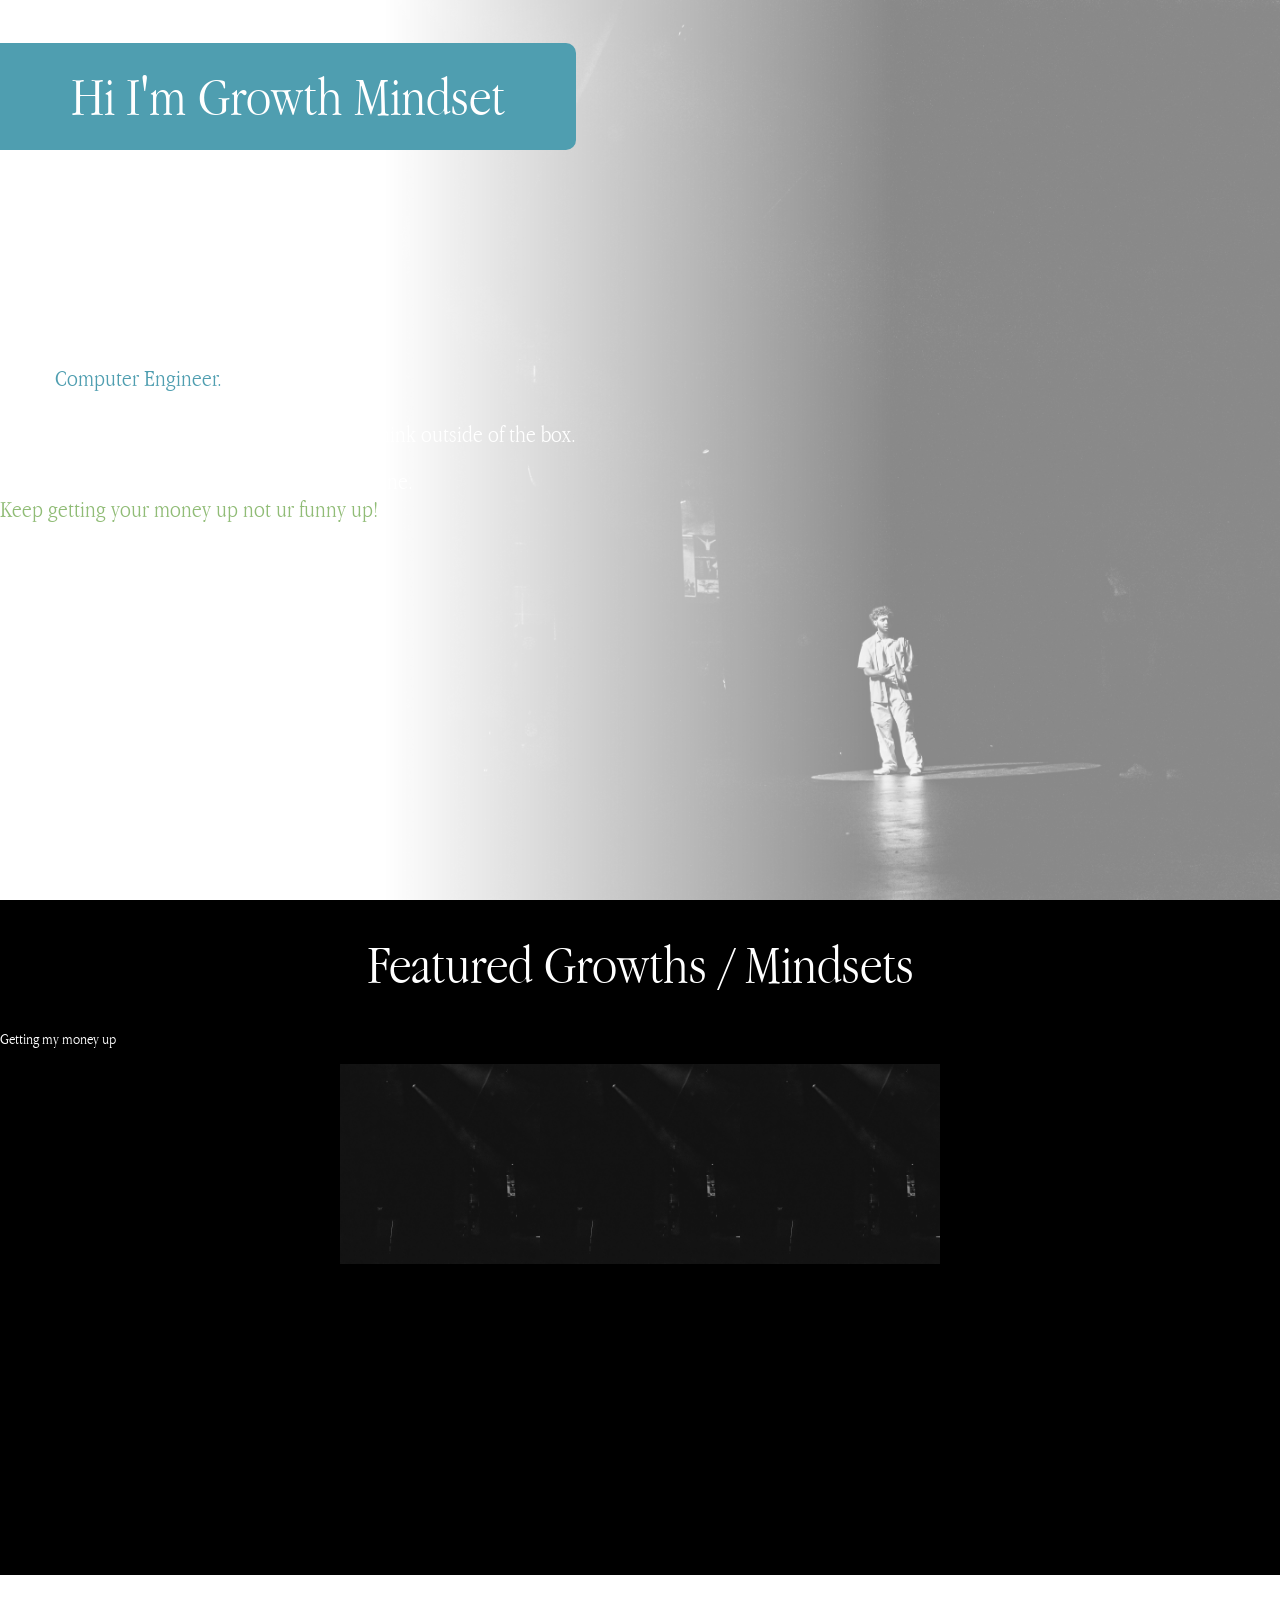
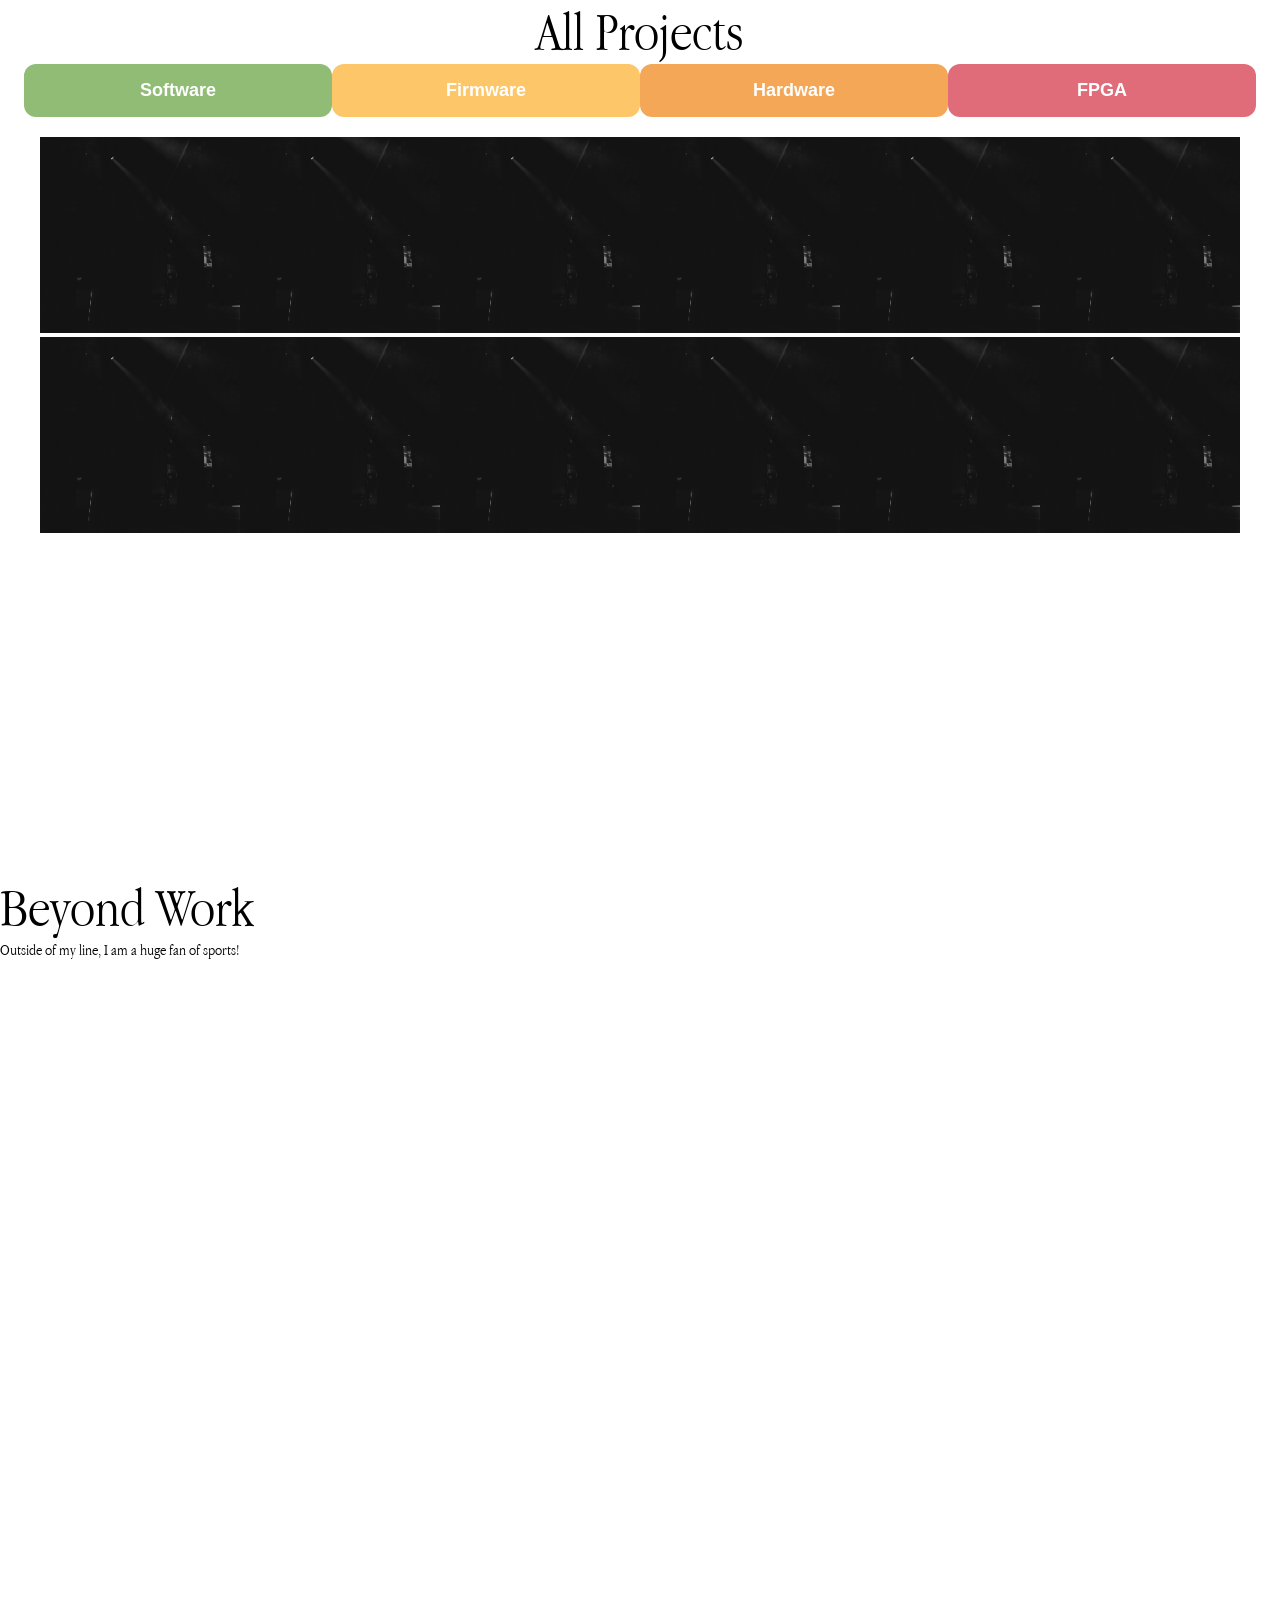
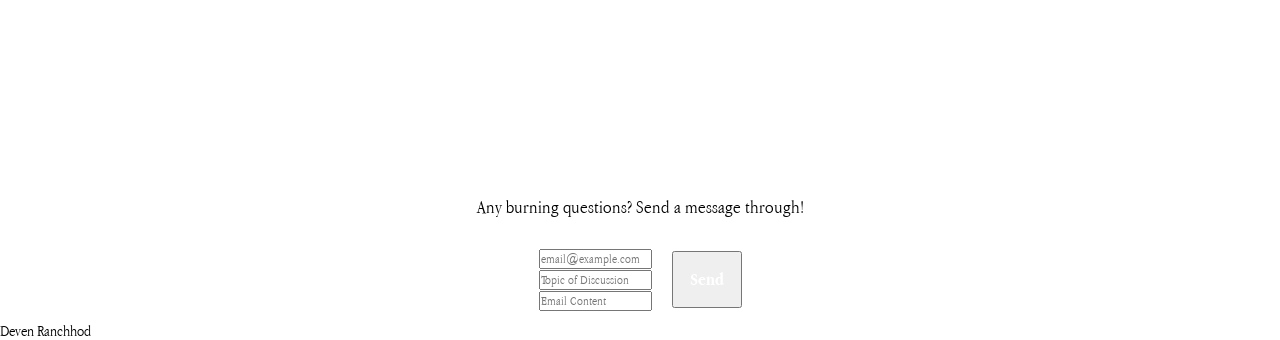
==== index.html @ 8c39126e "Going to refactor code for mobile viewing" ====
<!doctype html>

<html>
  <head>
    <link rel="stylesheet" href="style.css" />
    <script src="scripts/main.js" defer></script>
  </head>
  <body>
      <!-- Hero Section -->
    <div id="hero">
      <div id="hero-text">
        <div style="flex: 0.4;"></div>
        <div class="top-div">
          <h1 style=" padding: 1rem">Hi I'm Growth Mindset</h1>
        </div>
        <div style="flex: 2;"></div>
        <div class="bottom-section">
          <h2>I am a <b style="color: var(--blue)">Computer Engineer.</b></h2>
          <h2>
            That means that I have a growth mindset.
          </h2>
          <h2>
            That means that I like to solve problems and think outside of the box.
          </h2> <br />
          <h2>
            This is a place for you to view any work I've done. <br />
            <b style="color: var(--avery)">Keep getting your money up not ur funny up!</b>
          </h2>
        </div>
      </div>
    </div>
    <!-- Featured Projects Section -->
    <div style="height:75vh;background-color: black;">
      <h1 class="text-center" style="color:white; padding: 2rem 0px;"> Featured Growths / Mindsets</h1>
      <p style="color:white;"> Getting my money up</p>
      <div id="featured-projects-container"></div>
    </div>
    <!-- Project Section -->
    <div class="projects-section" style="padding:1.5rem;">
      <div>
        <h1 class="text-center">All Projects</h1>
      </div>
      <div class="flex-box">
        <button
          id="softwareProjectButton"
          style="background-color: var(--avery)"
        >
          Software
        </button>
        <button
          id="firmwareProjectButton"
          style="background-color: var(--mango)"
        >
          Firmware
        </button>
        <button
          id="hardwareProjectButton"
          style="background-color: var(--tangerine)"
        >
          Hardware
        </button>
        <button
          id="fpgaProjectButton"
          style="background-color: var(--tango-pink)"
        >
          FPGA
        </button>
      </div>
      <div id="portfolio-container"></div>
    </div>
    <!-- Beyond Work Section -->
    <div class="beyond-work-section">
      <h1>Beyond Work</h1>
      <p>Outside of my line, I am a huge fan of sports!</p>
    </div>
    <!-- Query Section -->
    <div id="query-message">
      <h3>Any burning questions? Send a message through!</h3>
    </div>
    <div
      style="
        display: flex;
        width: 75%;
        justify-content: center;
        align-items: center;
        margin: 0 auto;
      "
    >
      <div id="query-info">
        <input
          type="text"
          id="email"
          name="name"
          minlength="5"
          maxlength="30"
          placeholder="email@example.com"
          required
        /><br />
        <input
          type="text"
          id="topic-of-discussion"
          placeholder="Topic of Discussion"
          required
        />
        <br />
        <input type="text" id="email-content" placeholder="Email Content" />
        <br />
      </div>
      <div id="query-send"><button id="send-button">Send</button></div>
    </div>
    <!-- Footer -->
    <footer>Deven Ranchhod</footer>
  </body>
</html>
---- style.css ----
/*---Defaults ---*/

/* Regular */
@font-face {
  font-family: 'Apple Garamond';
  src: url('fonts/apple_garamond/AppleGaramond-Light.ttf') format('truetype');
  font-weight: lighter;
  font-style: normal;
}

/* Bold */
@font-face {
  font-family: 'Apple Garamond';
  src: url('fonts/apple_garamond/AppleGaramond-Bold.ttf') format('truetype');
  font-weight: bold;
  font-style: normal;
}

/* Italic */
@font-face {
  font-family: 'Apple Garamond';
  src: url('fonts/apple_garamond/AppleGaramond-Italic.ttf') format('truetype');
  font-weight: normal;
  font-style: italic;
}


:root {
  /* Font Family */
  

  /* Base Colours (Shoutout Coolors) */
  /* https://chir.ag/projects/name-that-color/#4F5146 - RGB to colour name*/
  
  /* Texture */
  /* https://grainy-gradients.vercel.app */

  --avery:hsl(98, 34%, 60%);
  --mango: hsl(38, 96%, 70%);
  --tangerine: hsl(31, 88%, 65%);
  --tango-pink: hsl(353, 65%, 65%);
  --violet-xona: hsl(281, 25%, 50%);
  --blue: hsl(191, 38%, 50%);
  --white: hsl(0, 0%, 100%);
  --light-grey: hsl(0, 0%, 80%);
  --dark-grey: hsl(0,0%,20%);
  --grey:hsl(0,0%,50%);

  --hero-height: 90vh;
}

* {
  margin: 0;
  padding: 0;
  box-sizing: border-box;
  font-family: 'Apple Garamond', sans-serif;
  font-weight: lighter;
}

/* Light Mode */
:root {
  --text-color: var(--rich-black);
  --background-color: var(--white);
}

/* Dark mode colour preferences - TODO later*/
/* @media (prefers-color-scheme: dark) {
  :root {
    --text-color: var(--white);
    --background-color: var(--rich-black);
  }
} */

/*--- Elements ---*/
h1 {
  color: var(#fff);
  font-size: 56px;
  
}

h2 {
  color: var(--rich-black);
}

h3 {
  text-align: center;
}

body {
  background-color: var(--background-color);
  color: var(--text-color);
}

button {
  font-size: large;
  font-weight: 700;
  color: var(--white);
  transition: background-color 250ms ease;
  padding: 1rem;
}

button:hover {
  background-color: var(--citrine-white);
}

:modal {
  background-color: beige;
  border: 2px solid burlywood;
}

input {
  background-color: hsl();
}

/*--- Classes ---*/

.top-div{
  display:flex;
  flex: 1; /* Takes up 1 unit of space */
  border-bottom-right-radius: 10px;
  border-top-right-radius: 10px;
  background-color: var(--blue); 
  align-items: center;
  justify-content: center;
}

.text-center {
  text-align: center;
}

.container {
  display: flex;
  text-align: center;
  justify-content: center;
  align-items: center;
}
.container > div {
  border: 0px 2px;
  border-radius: 5px;  padding: 1em;
  color: var(--text-color);
  padding: 15px;
}

.container {
  grid-template-columns: repeat(3, 1fr);
  gap: 10px;
  grid-auto-rows: minmax(100px, auto);
  padding: 15px;
}

.container-card {
  margin: 1.5rem;
  transition: background-color 250ms ease;
  padding: 15px;
}

.container-card:hover {
  background-color: var(--mango);
}

.card {
  width: 200px;
  height: 200px;
  background-image: url("media/images/hero-image.jpg");
  background-size: cover;
  position: relative;  /* Keeps the child text contained inside */
  cursor: pointer;
}

.card-text {
  position: absolute;  /* Sits on top of the background */
  top: 0;
  left: 0;
  width: 100%;
  height: 100%;
  color: white;
  background: rgba(0, 0, 0, 0.6); /* Semi-transparent black overlay */
  display: flex;
  align-items: center;
  justify-content: center;
  
  opacity: 0;
  transition: opacity 0.3s ease;
}

/* When the CARD is hovered, change the TEXT */
.card:hover .card-text {
  opacity: 1;
  border-radius: 5px;
  border-color: #8FBB76;
}

.flex-box {
  display: flex;
  width: 100%;
  justify-content: space-between;
}

.flex-box button {
  flex: 1; 
  
  /* Styling */
  font-family: "JetBrains Mono", sans-serif;
  font-size: large;
  font-weight: 700;
  border-radius: 12px;
  padding: 1rem;       
  border: none;        
  cursor: pointer;
}

.flex-box div {
  flex:1;
}

.hidden {
  display: none;
}

.projects-section {
  height:100vh;
  width: 100%;
}

.beyond-work-section {
  height:100vh;
}

.bottom-section {
  flex: 5; /* Takes up 2 units of space (making it 66% of the total) */
}

/*--- IDs ---*/
#hero {
  height: 100vh;
  position: relative; /* Essential for positioning the background */
  display: flex;
  align-items: center;
  overflow: hidden;
}

/* This creates the image layer */
#hero::before {
  content: "";
  position: absolute;
  top: 0;
  left: 0;
  width: 100%;
  height: 100%;
  z-index: -1; /* Pushes the image behind the text */
  
  background-image: url("media/images/hero-image.jpg");
  background-size: cover;
  background-position: center right;
  -webkit-mask-image: linear-gradient(to right, rgba(0,0,0,0) 3%, rgba(0,0,0,.5) 70%);
  mask-image: linear-gradient(to right, rgba(0,0,0,0) 30%, rgba(0,0,0,.5) 70%);
}

#hero-text {
  display: flex;
  flex-direction: column; /* Stacks children vertically */
  height: 100%;
  max-width: 50%;
  text-align: left;
  color: var(--white);
  /* Ensure it stays on the left */
  float: left; 
}

#portfolio-container {
  padding: 1em;
  display: grid;
  grid-template-columns: repeat(auto-fill, minmax(200px, auto));
  max-height: 75vh;
  flex:1;
  overflow-y: auto;        /* Show scrollbar only when content is too long */
  scrollbar-width: thin;
  scrollbar-color: #007bff #1a1a1a;
}

#featured-projects-container {
  padding: 1em;
  display: flex;
  grid-template-columns: repeat(auto-fill, minmax(200px, auto));
  max-height: 75vh;
  flex:1;
  overflow-y: auto;        /* Show scrollbar only when content is too long */
  justify-content: center;

}

#container-query {
  display: grid;
  height: 25vh;
  grid-template-columns: repeat(10, 10fr);
  justify-items: center;
}
#query-message {
  text-align:center;
  padding: 20px 0px;
}

#query-info {
  align-items: center;
  justify-content: center;
  padding: 10px;
}


#query-send {
  height: flex;
    padding: 10px;

}
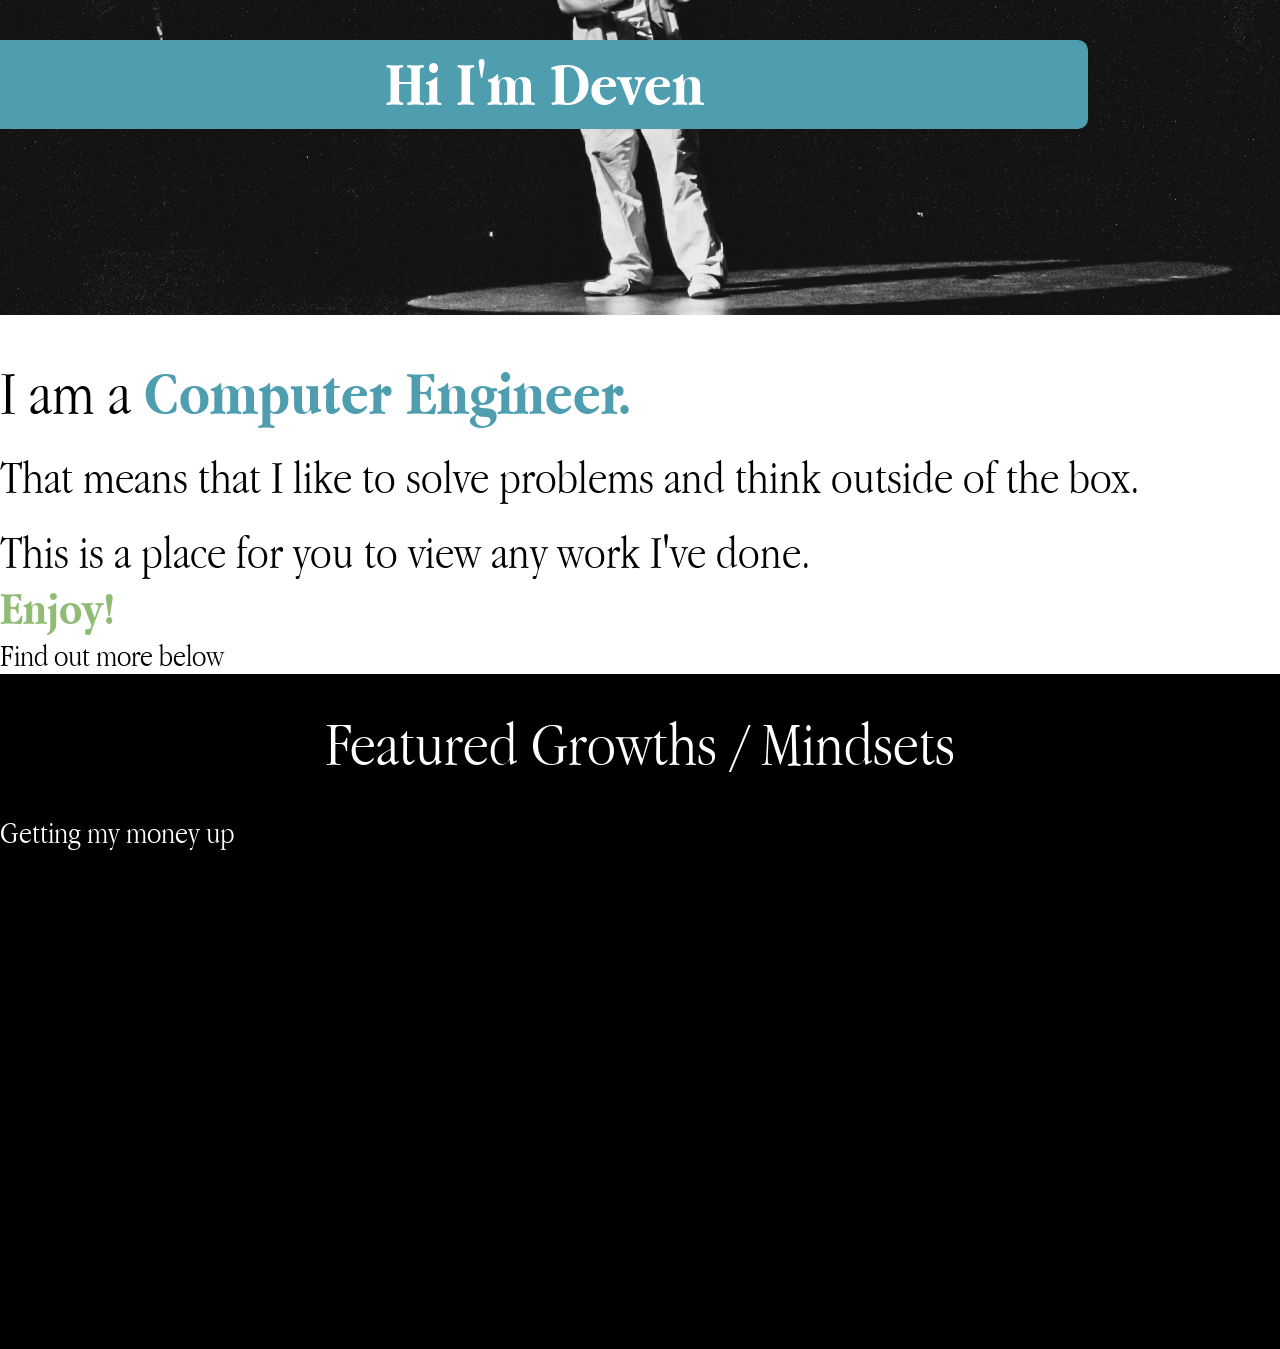
==== commit a32f57cf: "initial changes for mobile" ====
--- a/index.html
+++ b/index.html
@@ -1,114 +1,40 @@
 <!doctype html>
-
 <html>
   <head>
     <link rel="stylesheet" href="style.css" />
     <script src="scripts/main.js" defer></script>
+    <meta name="viewport" content="width=device-width, initial-scale=1.0">
   </head>
   <body>
-      <!-- Hero Section -->
-    <div id="hero">
-      <div id="hero-text">
-        <div style="flex: 0.4;"></div>
-        <div class="top-div">
-          <h1 style=" padding: 1rem">Hi I'm Growth Mindset</h1>
-        </div>
-        <div style="flex: 2;"></div>
-        <div class="bottom-section">
-          <h2>I am a <b style="color: var(--blue)">Computer Engineer.</b></h2>
-          <h2>
-            That means that I have a growth mindset.
-          </h2>
-          <h2>
-            That means that I like to solve problems and think outside of the box.
-          </h2> <br />
-          <h2>
+    <!-- Hero Section -->
+    <div id="hero-div">
+      <div id="hero-top">
+        <div style="margin-top: 2.5rem;"></div>
+        <div id="hero-title">Hi I'm Deven</div>
+      </div>
+      <div class="hero-bottom">
+        <h1>I am a <b style="color: var(--blue)">Computer Engineer.</b></h1> <br/>
+        <h2>
+          That means that I like to solve problems and think outside of the box.
+        </h2> <br />
+        <h2>
             This is a place for you to view any work I've done. <br />
-            <b style="color: var(--avery)">Keep getting your money up not ur funny up!</b>
-          </h2>
-        </div>
+            <b style="color: var(--avery)">Enjoy!</b>
+        </h2>
       </div>
+      <p> Find out more below</p>
     </div>
-    <!-- Featured Projects Section -->
+    <!-- Featured Growth Section -->
     <div style="height:75vh;background-color: black;">
       <h1 class="text-center" style="color:white; padding: 2rem 0px;"> Featured Growths / Mindsets</h1>
       <p style="color:white;"> Getting my money up</p>
       <div id="featured-projects-container"></div>
     </div>
-    <!-- Project Section -->
-    <div class="projects-section" style="padding:1.5rem;">
-      <div>
-        <h1 class="text-center">All Projects</h1>
-      </div>
-      <div class="flex-box">
-        <button
-          id="softwareProjectButton"
-          style="background-color: var(--avery)"
-        >
-          Software
-        </button>
-        <button
-          id="firmwareProjectButton"
-          style="background-color: var(--mango)"
-        >
-          Firmware
-        </button>
-        <button
-          id="hardwareProjectButton"
-          style="background-color: var(--tangerine)"
-        >
-          Hardware
-        </button>
-        <button
-          id="fpgaProjectButton"
-          style="background-color: var(--tango-pink)"
-        >
-          FPGA
-        </button>
-      </div>
-      <div id="portfolio-container"></div>
-    </div>
+    <!-- All Projects Section -->
     <!-- Beyond Work Section -->
-    <div class="beyond-work-section">
-      <h1>Beyond Work</h1>
-      <p>Outside of my line, I am a huge fan of sports!</p>
-    </div>
-    <!-- Query Section -->
-    <div id="query-message">
-      <h3>Any burning questions? Send a message through!</h3>
-    </div>
-    <div
-      style="
-        display: flex;
-        width: 75%;
-        justify-content: center;
-        align-items: center;
-        margin: 0 auto;
-      "
-    >
-      <div id="query-info">
-        <input
-          type="text"
-          id="email"
-          name="name"
-          minlength="5"
-          maxlength="30"
-          placeholder="email@example.com"
-          required
-        /><br />
-        <input
-          type="text"
-          id="topic-of-discussion"
-          placeholder="Topic of Discussion"
-          required
-        />
-        <br />
-        <input type="text" id="email-content" placeholder="Email Content" />
-        <br />
-      </div>
-      <div id="query-send"><button id="send-button">Send</button></div>
-    </div>
-    <!-- Footer -->
-    <footer>Deven Ranchhod</footer>
+    <!-- Queries Section -->
+     <!-- Footer -->
+
+    
   </body>
 </html>
--- a/style.css
+++ b/style.css
@@ -1,10 +1,23 @@
+/* Base Colours (Shoutout Coolors) */
+/* https://chir.ag/projects/name-that-color/#4F5146 - RGB to colour name*/
+
+/* Texture */
+/* https://grainy-gradients.vercel.app */
+
+/*--- Resetting browser settings ---*/
+* {
+  margin: 0;
+  padding: 0;
+  box-sizing: border-box;
+  font-family: 'Apple Garamond', sans-serif;
+  font-weight: normal;
+}
+
 /*---Defaults ---*/
 
-/* Regular */
 @font-face {
   font-family: 'Apple Garamond';
   src: url('fonts/apple_garamond/AppleGaramond-Light.ttf') format('truetype');
-  font-weight: lighter;
   font-style: normal;
 }
 
@@ -25,16 +38,8 @@
 }
 
 
-:root {
-  /* Font Family */
-  
-
-  /* Base Colours (Shoutout Coolors) */
-  /* https://chir.ag/projects/name-that-color/#4F5146 - RGB to colour name*/
-  
-  /* Texture */
-  /* https://grainy-gradients.vercel.app */
-
+:root {  
+  /* Colours */
   --avery:hsl(98, 34%, 60%);
   --mango: hsl(38, 96%, 70%);
   --tangerine: hsl(31, 88%, 65%);
@@ -46,15 +51,8 @@
   --dark-grey: hsl(0,0%,20%);
   --grey:hsl(0,0%,50%);
 
-  --hero-height: 90vh;
-}
-
-* {
-  margin: 0;
-  padding: 0;
-  box-sizing: border-box;
-  font-family: 'Apple Garamond', sans-serif;
-  font-weight: lighter;
+  --h1: clamp(1.8rem, 5vw, 4rem);  
+
 }
 
 /* Light Mode */
@@ -73,23 +71,95 @@
 
 /*--- Elements ---*/
 h1 {
-  color: var(#fff);
-  font-size: 56px;
-  
+  font-size: clamp(1.8rem, 5vw, 4rem);  
 }
 
 h2 {
-  color: var(--rich-black);
+  font-size: clamp(1.5rem, 5vw, 3rem);
 }
 
 h3 {
-  text-align: center;
+  font-size: clamp(1.2rem, 5vw, 2.5rem);
+}
+
+p {
+    font-size: clamp(1rem, 5vw, 2rem);
 }
 
 body {
   background-color: var(--background-color);
   color: var(--text-color);
 }
+
+b {
+  font-weight: 700;
+}
+
+/* --- Hero Section --- */
+
+#hero {
+  height: 100dvh;
+  display: flex;
+  flex-direction: column;
+}
+
+#hero-top {
+  height:35dvh;
+}
+
+#hero-bottom {
+  height:60dvh;
+}
+
+#hero-title {
+  padding: 0.5rem;
+  width:85%;
+  display:flex;
+  flex: 1; /* Takes up 1 unit of space */
+  border-bottom-right-radius: 10px;
+  border-top-right-radius: 10px;
+  background-color: var(--blue); 
+  align-items: center;
+  justify-content: center; /* Will probably change*/
+  color: var(--white);
+  font-weight:bold;
+  font-size: var(--h1);
+}
+
+/* This creates the image layer */
+#hero-top::before {
+  content: "";
+  position: absolute;
+  top: 0;
+  left: 0;
+  width: 100%;
+  height: 35vh;
+  z-index: -1; /* Pushes the image behind the text */
+  
+  background-image: url("media/images/hero-image.jpg");
+  background-size: 300%;
+  background-position: 82% 85%;
+  /* -webkit-mask-image: linear-gradient(to right, rgba(0,0,0,0) 3%, rgba(0,0,0,.5) 70%); */
+  /* mask-image: linear-gradient(to right, rgba(0,0,0,0) 30%, rgba(0,0,0,.5) 70%); */
+}
+
+#hero-text {
+  display: flex;
+  flex-direction: column; /* Stacks children vertically */
+  height: 100%;
+  max-width: 50%;
+  text-align: left;
+  color: var(--white);
+  /* Ensure it stays on the left */
+  float: left; 
+}
+
+/*--- Featured Projects ---*/
+featured-section {
+  height:75vh;
+  background-color: var(--dark-grey);
+}
+
 
 button {
   font-size: large;
@@ -114,15 +184,7 @@
 
 /*--- Classes ---*/
 
-.top-div{
-  display:flex;
-  flex: 1; /* Takes up 1 unit of space */
-  border-bottom-right-radius: 10px;
-  border-top-right-radius: 10px;
-  background-color: var(--blue); 
-  align-items: center;
-  justify-content: center;
-}
+
 
 .text-center {
   text-align: center;
@@ -231,41 +293,6 @@
 }
 
 /*--- IDs ---*/
-#hero {
-  height: 100vh;
-  position: relative; /* Essential for positioning the background */
-  display: flex;
-  align-items: center;
-  overflow: hidden;
-}
-
-/* This creates the image layer */
-#hero::before {
-  content: "";
-  position: absolute;
-  top: 0;
-  left: 0;
-  width: 100%;
-  height: 100%;
-  z-index: -1; /* Pushes the image behind the text */
-  
-  background-image: url("media/images/hero-image.jpg");
-  background-size: cover;
-  background-position: center right;
-  -webkit-mask-image: linear-gradient(to right, rgba(0,0,0,0) 3%, rgba(0,0,0,.5) 70%);
-  mask-image: linear-gradient(to right, rgba(0,0,0,0) 30%, rgba(0,0,0,.5) 70%);
-}
-
-#hero-text {
-  display: flex;
-  flex-direction: column; /* Stacks children vertically */
-  height: 100%;
-  max-width: 50%;
-  text-align: left;
-  color: var(--white);
-  /* Ensure it stays on the left */
-  float: left; 
-}
 
 #portfolio-container {
   padding: 1em;
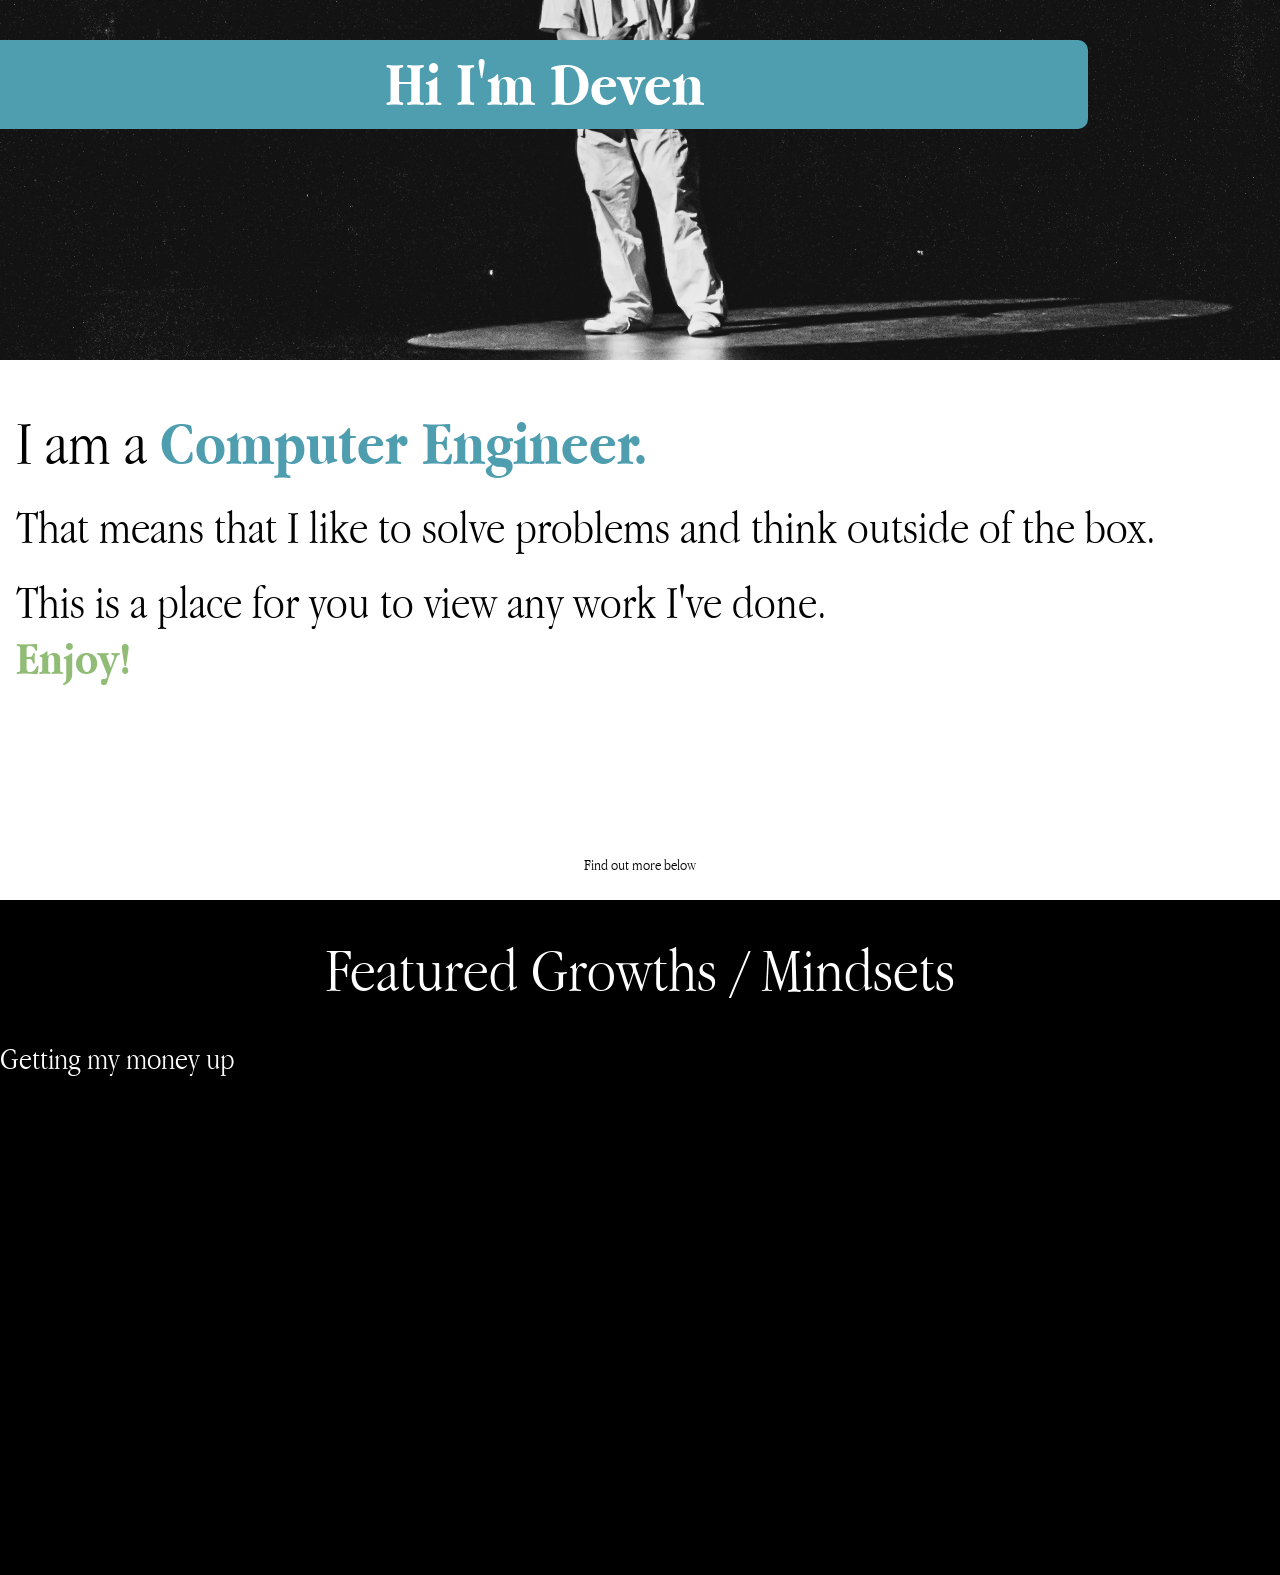
==== commit ef90ee26: "hero section pretty much done" ====
--- a/index.html
+++ b/index.html
@@ -7,12 +7,12 @@
   </head>
   <body>
     <!-- Hero Section -->
-    <div id="hero-div">
+    <div class="flex-container">
       <div id="hero-top">
         <div style="margin-top: 2.5rem;"></div>
         <div id="hero-title">Hi I'm Deven</div>
       </div>
-      <div class="hero-bottom">
+      <div id="hero-bottom">
         <h1>I am a <b style="color: var(--blue)">Computer Engineer.</b></h1> <br/>
         <h2>
           That means that I like to solve problems and think outside of the box.
@@ -22,7 +22,7 @@
             <b style="color: var(--avery)">Enjoy!</b>
         </h2>
       </div>
-      <p> Find out more below</p>
+      <div id="hero-footer">Find out more below</div>
     </div>
     <!-- Featured Growth Section -->
     <div style="height:75vh;background-color: black;">
--- a/style.css
+++ b/style.css
@@ -95,6 +95,14 @@
   font-weight: 700;
 }
 
+.flex-container {
+  height: 100vh;
+  display: flex;
+  flex-direction: column;
+  align-items: stretch;
+}
+
+
 /* --- Hero Section --- */
 
 #hero {
@@ -104,15 +112,21 @@
 }
 
 #hero-top {
-  height:35dvh;
+  height:45%;
 }
 
 #hero-bottom {
-  height:60dvh;
+  height:50%;
+  margin-left: 1rem;
+}
+
+#hero-footer {
+  height: 5%;
+  text-align: center;
 }
 
 #hero-title {
-  padding: 0.5rem;
+  padding: clamp(0.1rem, 5vw, 0.5rem);
   width:85%;
   display:flex;
   flex: 1; /* Takes up 1 unit of space */
@@ -133,7 +147,7 @@
   top: 0;
   left: 0;
   width: 100%;
-  height: 35vh;
+  height: 40%;
   z-index: -1; /* Pushes the image behind the text */
   
   background-image: url("media/images/hero-image.jpg");
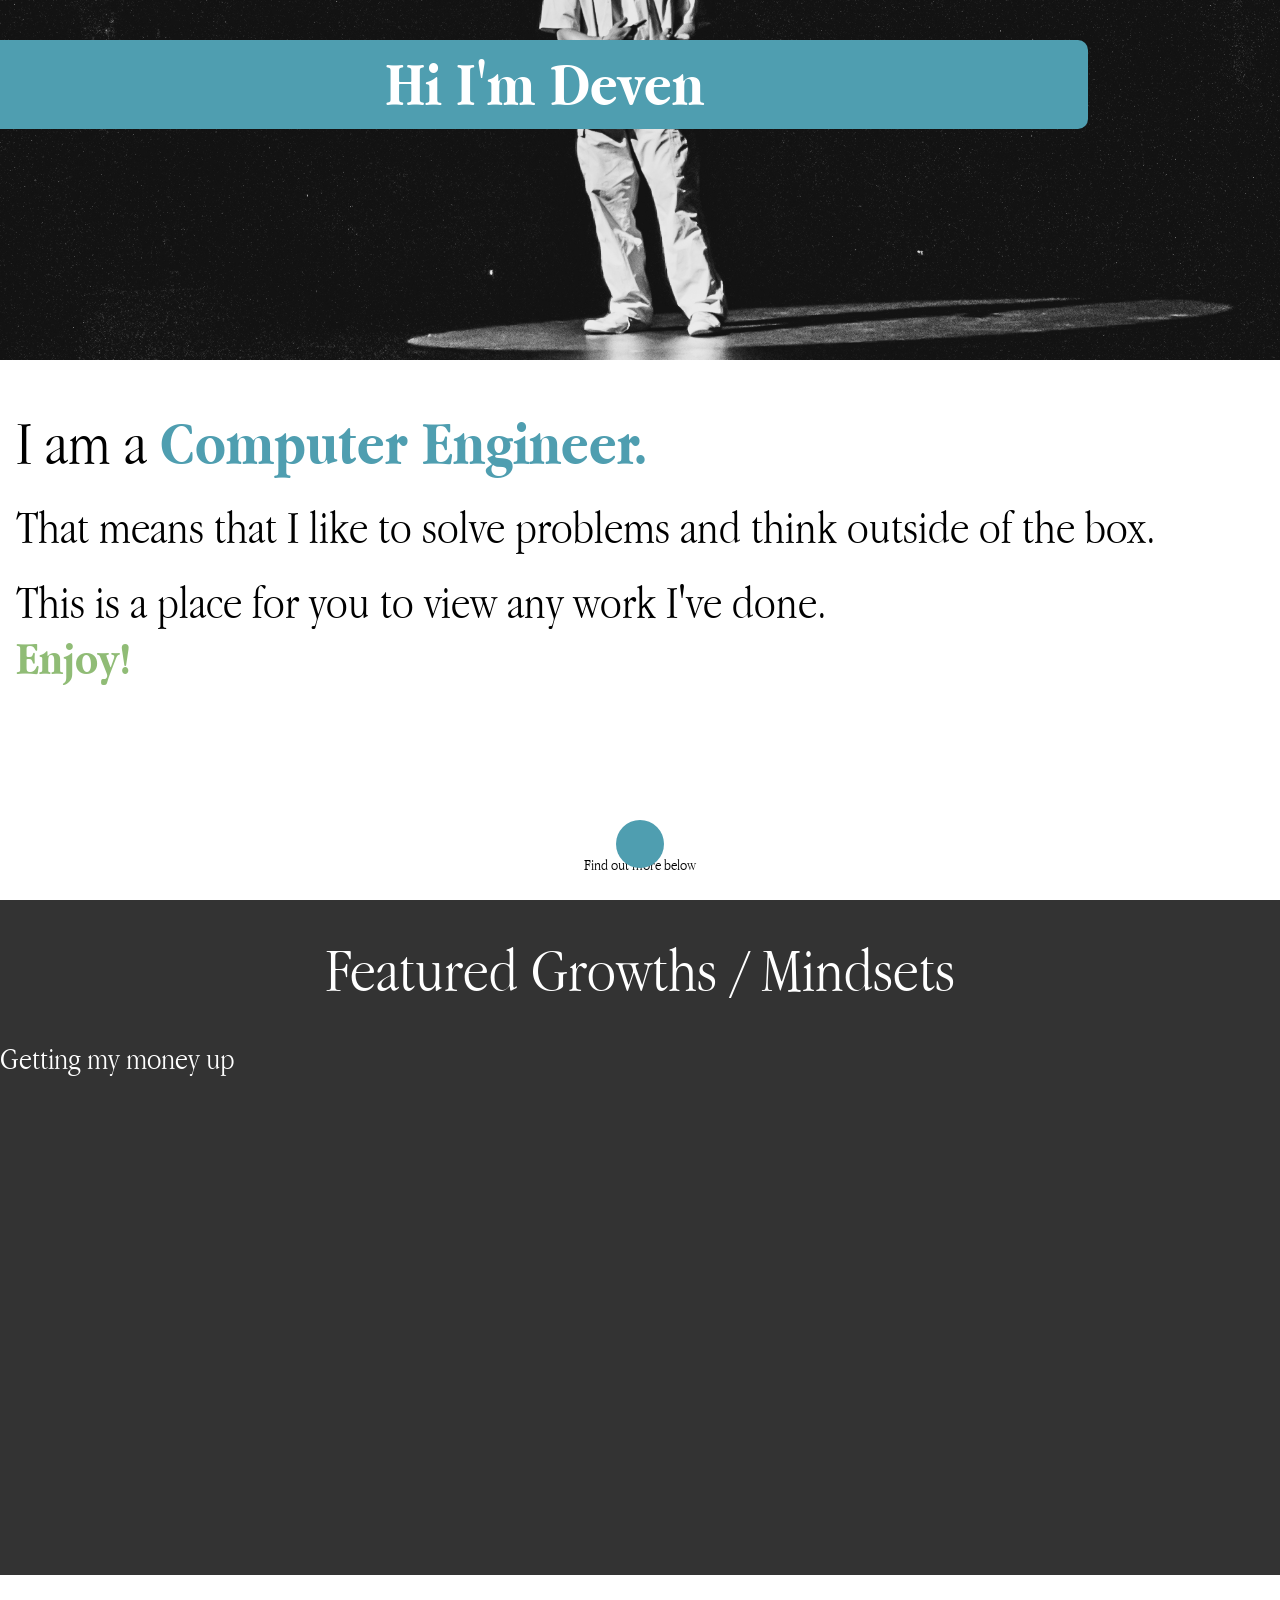
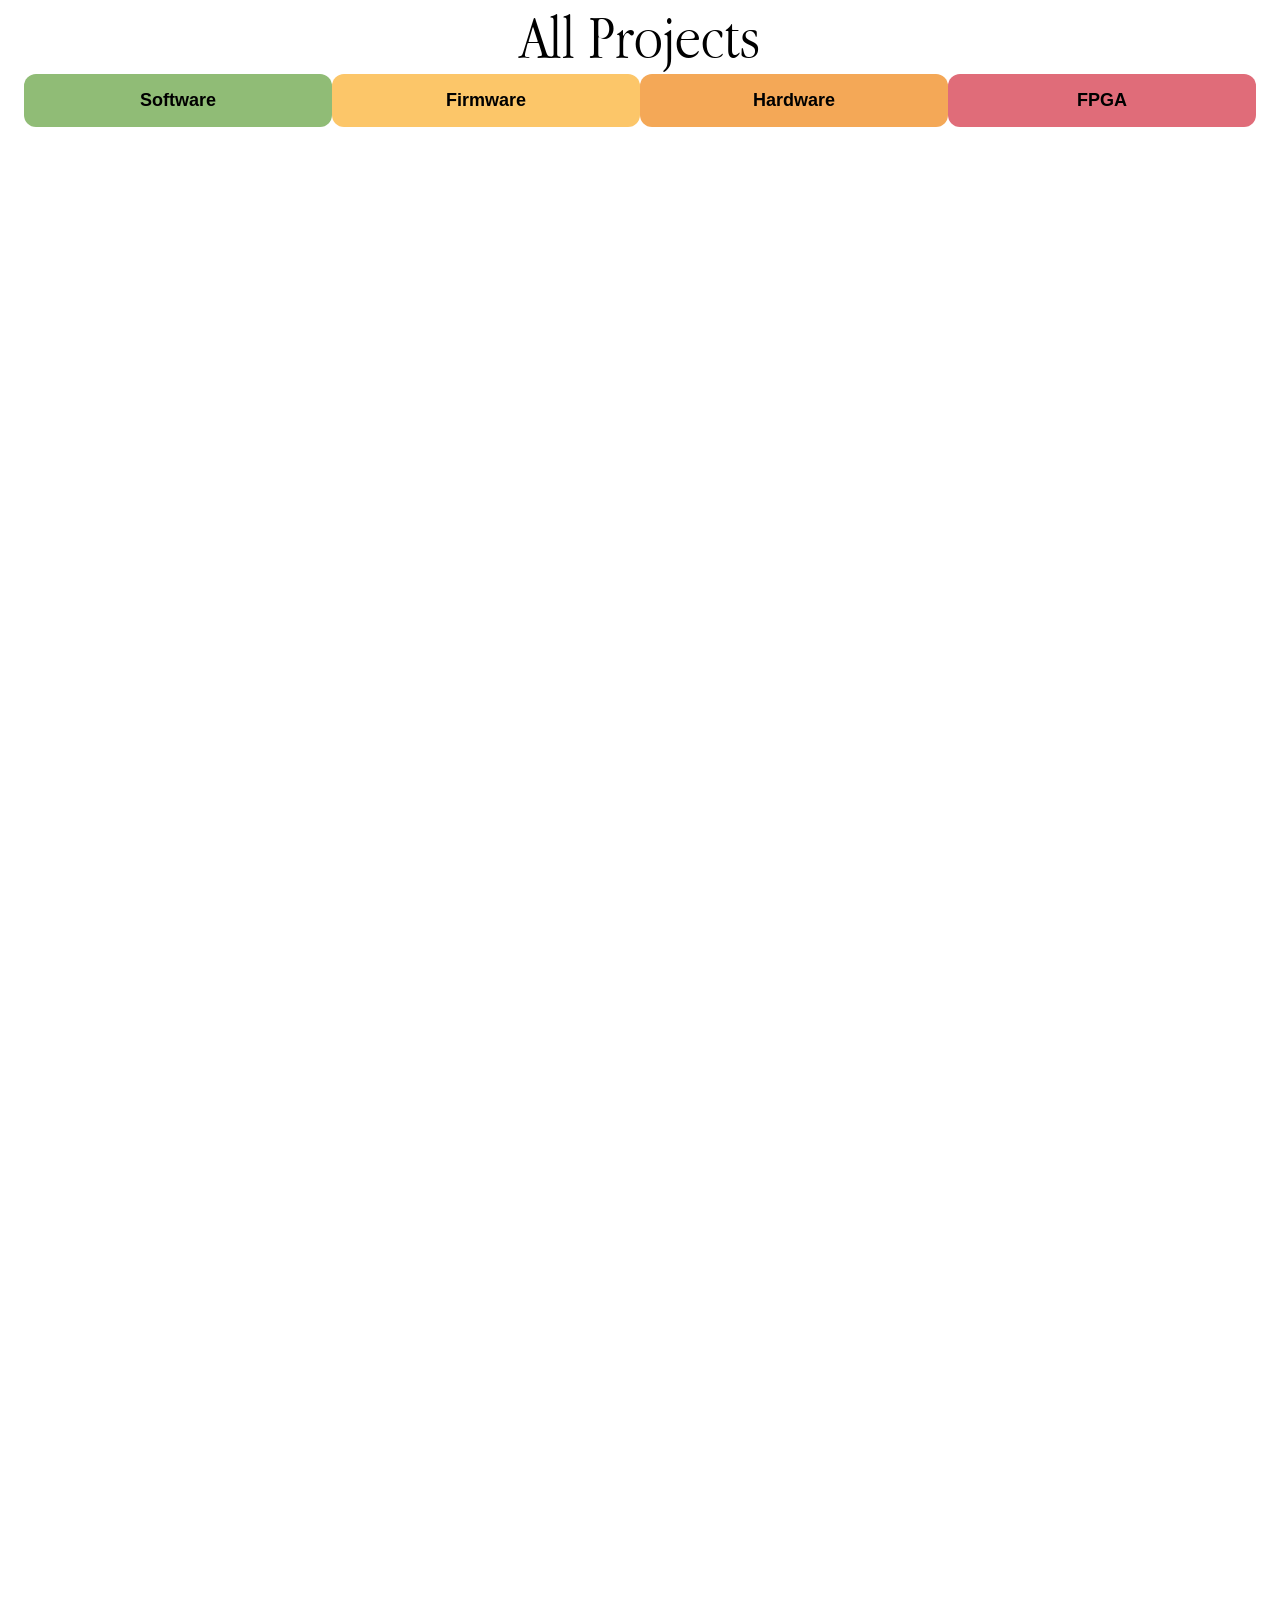
==== commit 8e257001: "menu made. Now on to cards!" ====
--- a/index.html
+++ b/index.html
@@ -25,15 +25,62 @@
       <div id="hero-footer">Find out more below</div>
     </div>
     <!-- Featured Growth Section -->
-    <div style="height:75vh;background-color: black;">
+    <div id="featured-section-container">
       <h1 class="text-center" style="color:white; padding: 2rem 0px;"> Featured Growths / Mindsets</h1>
       <p style="color:white;"> Getting my money up</p>
       <div id="featured-projects-container"></div>
     </div>
     <!-- All Projects Section -->
+    <div class="projects-section" style="padding:1.5rem;">
+      <div>
+        <h1 class="text-center">All Projects</h1>
+      </div>
+      <div class="flex-box">
+        <button
+          id="softwareProjectButton"
+          style="background-color: var(--avery)"
+        >
+          Software
+        </button>
+        <button
+          id="firmwareProjectButton"
+          style="background-color: var(--mango)"
+        >
+          Firmware
+        </button>
+        <button
+          id="hardwareProjectButton"
+          style="background-color: var(--tangerine)"
+        >
+          Hardware
+        </button>
+        <button
+          id="fpgaProjectButton"
+          style="background-color: var(--tango-pink)"
+        >
+          FPGA
+        </button>
+      </div>
+      <div id="portfolio-container"></div>
+    </div>
     <!-- Beyond Work Section -->
+    <div id="beyond-work-container">
+
+    </div>
     <!-- Queries Section -->
-     <!-- Footer -->
+    <!-- Footer -->
+
+    <!-- Menu -->
+    <button class="menu-btn"></button>
+    <div id="menu-background" class="hidden">
+      <div id="menu-container">
+        <h1 id="1" style="cursor: pointer;">Intro</h1>
+        <h1 id="2"style="cursor: pointer;">Featured</h1>
+        <h1 id="3" style="cursor: pointer;">All Projects</h1>
+        <h1 id="4" style="cursor: pointer;">Beyond Work</h1>
+        <h1 id="5" style="cursor: pointer;">Contact Me</h1>
+      </div>
+    </div>
 
     
   </body>
--- a/style.css
+++ b/style.css
@@ -97,6 +97,7 @@
 
 .flex-container {
   height: 100vh;
+  width: 100%;
   display: flex;
   flex-direction: column;
   align-items: stretch;
@@ -169,12 +170,78 @@
 }
 
 /*--- Featured Projects ---*/
-featured-section {
+#featured-section-container {
   height:75vh;
-  background-color: var(--dark-grey);
-}
-
-
+  background-color: var(--dark-grey)
+}
+
+/* All Projects */
+#all-projects-container {
+  height:100vh;
+  background-color: var(--white);
+}
+
+#portfolio-container {
+  padding: 1em;
+  display: grid;
+  grid-template-columns: repeat(auto-fill, minmax(200px, auto));
+  max-height: 75vh;
+  flex:1;
+  overflow-y: auto;        /* Show scrollbar only when content is too long */
+  scrollbar-width: thin;
+  scrollbar-color: #636363 #1a1a1a;
+}
+/* Beyond Work */
+#beyond-work-container {
+  height: 100vh;
+  background-color: var(--white);
+}
+
+/* Queries */
+
+
+/* Menu */
+.menu-btn {
+  position: fixed;
+  bottom: 2rem;
+  left: 50%;
+  transform: translateX(-50%);
+  z-index: 100;
+  width: 3rem;
+  height: 3rem;
+  border-radius: 50%;
+  background-color: var(--blue);
+  border: none;
+  cursor: pointer;
+}
+
+#menu-background {
+  position: fixed;
+  top: 0;
+  left: 0;
+  background: linear-gradient(90deg,rgba(255, 255, 255, 0) 0%, rgba(255, 255, 255, 1) 30%);
+  height: 100vh;
+  width:100%;
+  z-index: 99;
+  display: flex;
+}
+
+#menu-background.hidden {
+  display: none;
+}
+
+#menu-container {
+  display: flex;
+  flex-direction: column;
+  width:100%;
+  align-items: end;  /* pushes items to the right */
+  justify-content: center;
+  height: 100%;
+}
+
+menu-button
+
+/* UI Elements */
 button {
   font-size: large;
   font-weight: 700;
@@ -195,10 +262,6 @@
 input {
   background-color: hsl();
 }
-
-/*--- Classes ---*/
-
-
 
 .text-center {
   text-align: center;
@@ -306,30 +369,6 @@
   flex: 5; /* Takes up 2 units of space (making it 66% of the total) */
 }
 
-/*--- IDs ---*/
-
-#portfolio-container {
-  padding: 1em;
-  display: grid;
-  grid-template-columns: repeat(auto-fill, minmax(200px, auto));
-  max-height: 75vh;
-  flex:1;
-  overflow-y: auto;        /* Show scrollbar only when content is too long */
-  scrollbar-width: thin;
-  scrollbar-color: #007bff #1a1a1a;
-}
-
-#featured-projects-container {
-  padding: 1em;
-  display: flex;
-  grid-template-columns: repeat(auto-fill, minmax(200px, auto));
-  max-height: 75vh;
-  flex:1;
-  overflow-y: auto;        /* Show scrollbar only when content is too long */
-  justify-content: center;
-
-}
-
 #container-query {
   display: grid;
   height: 25vh;
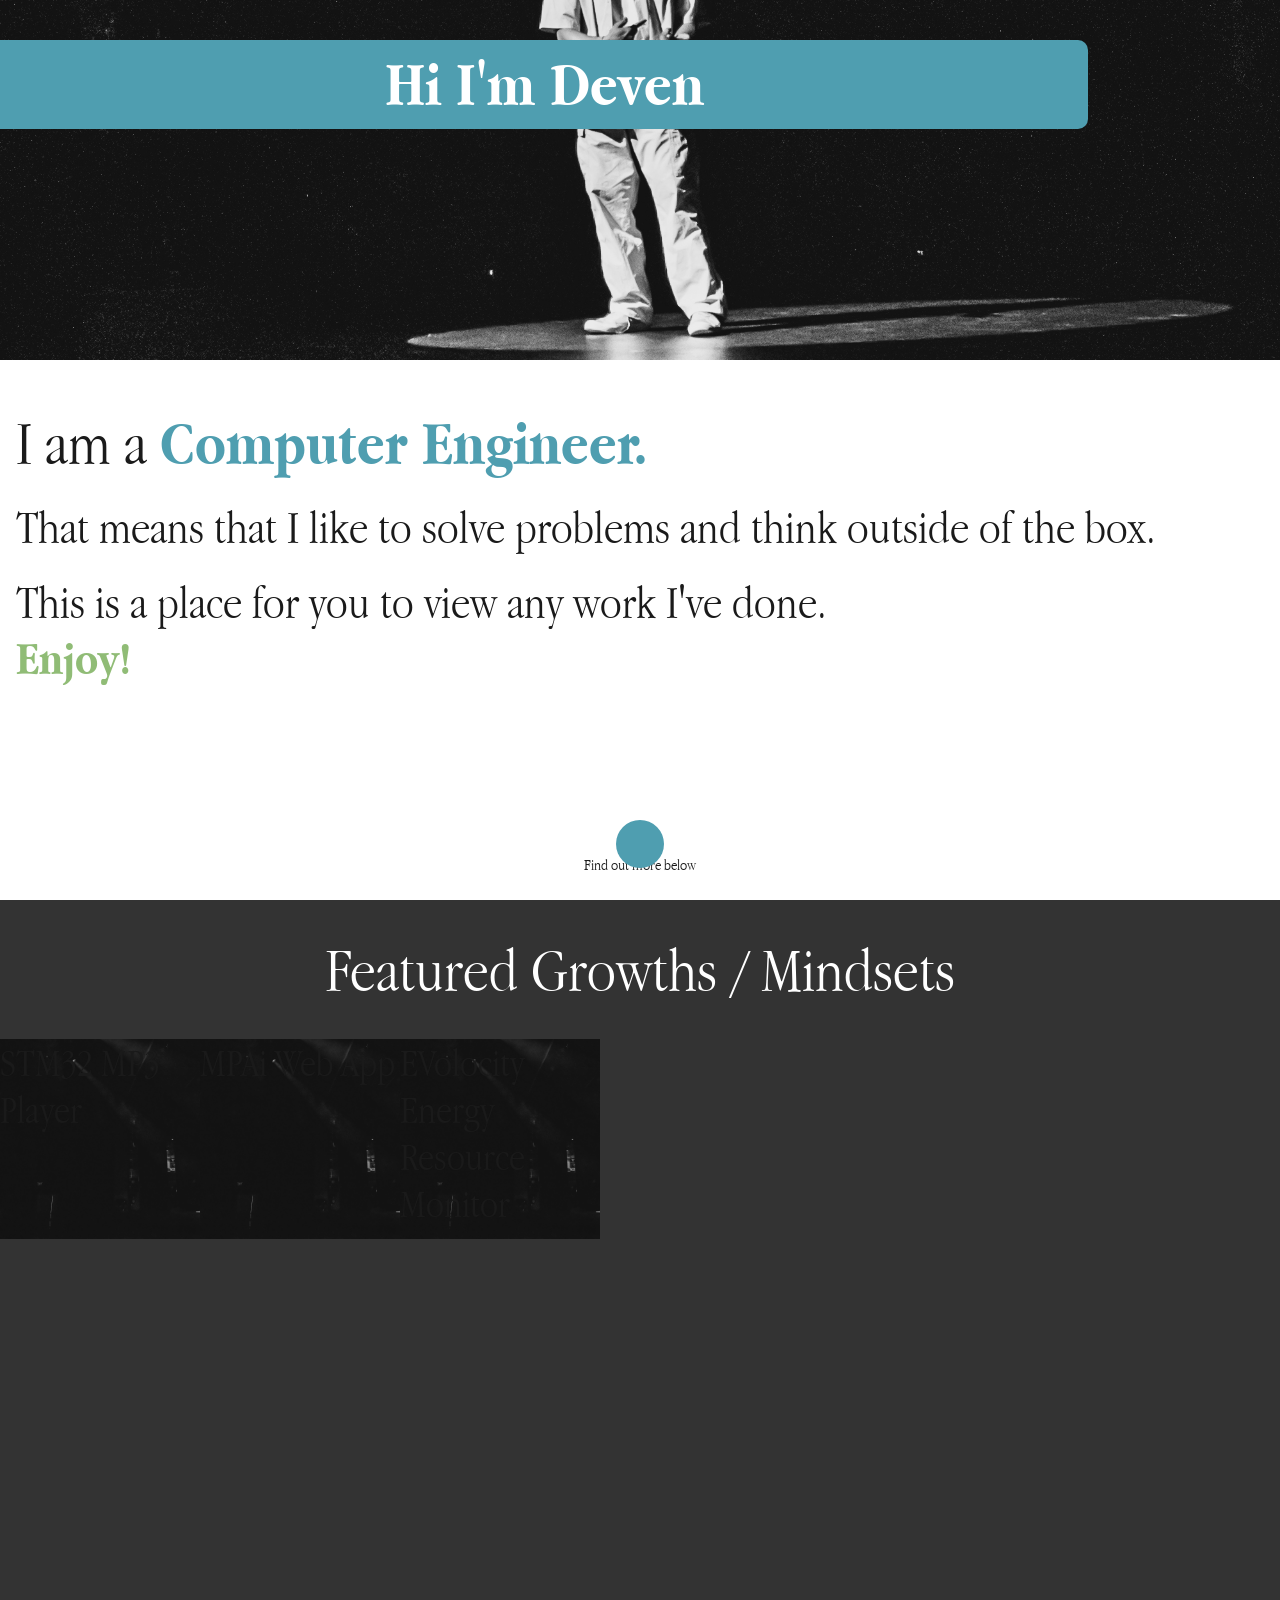
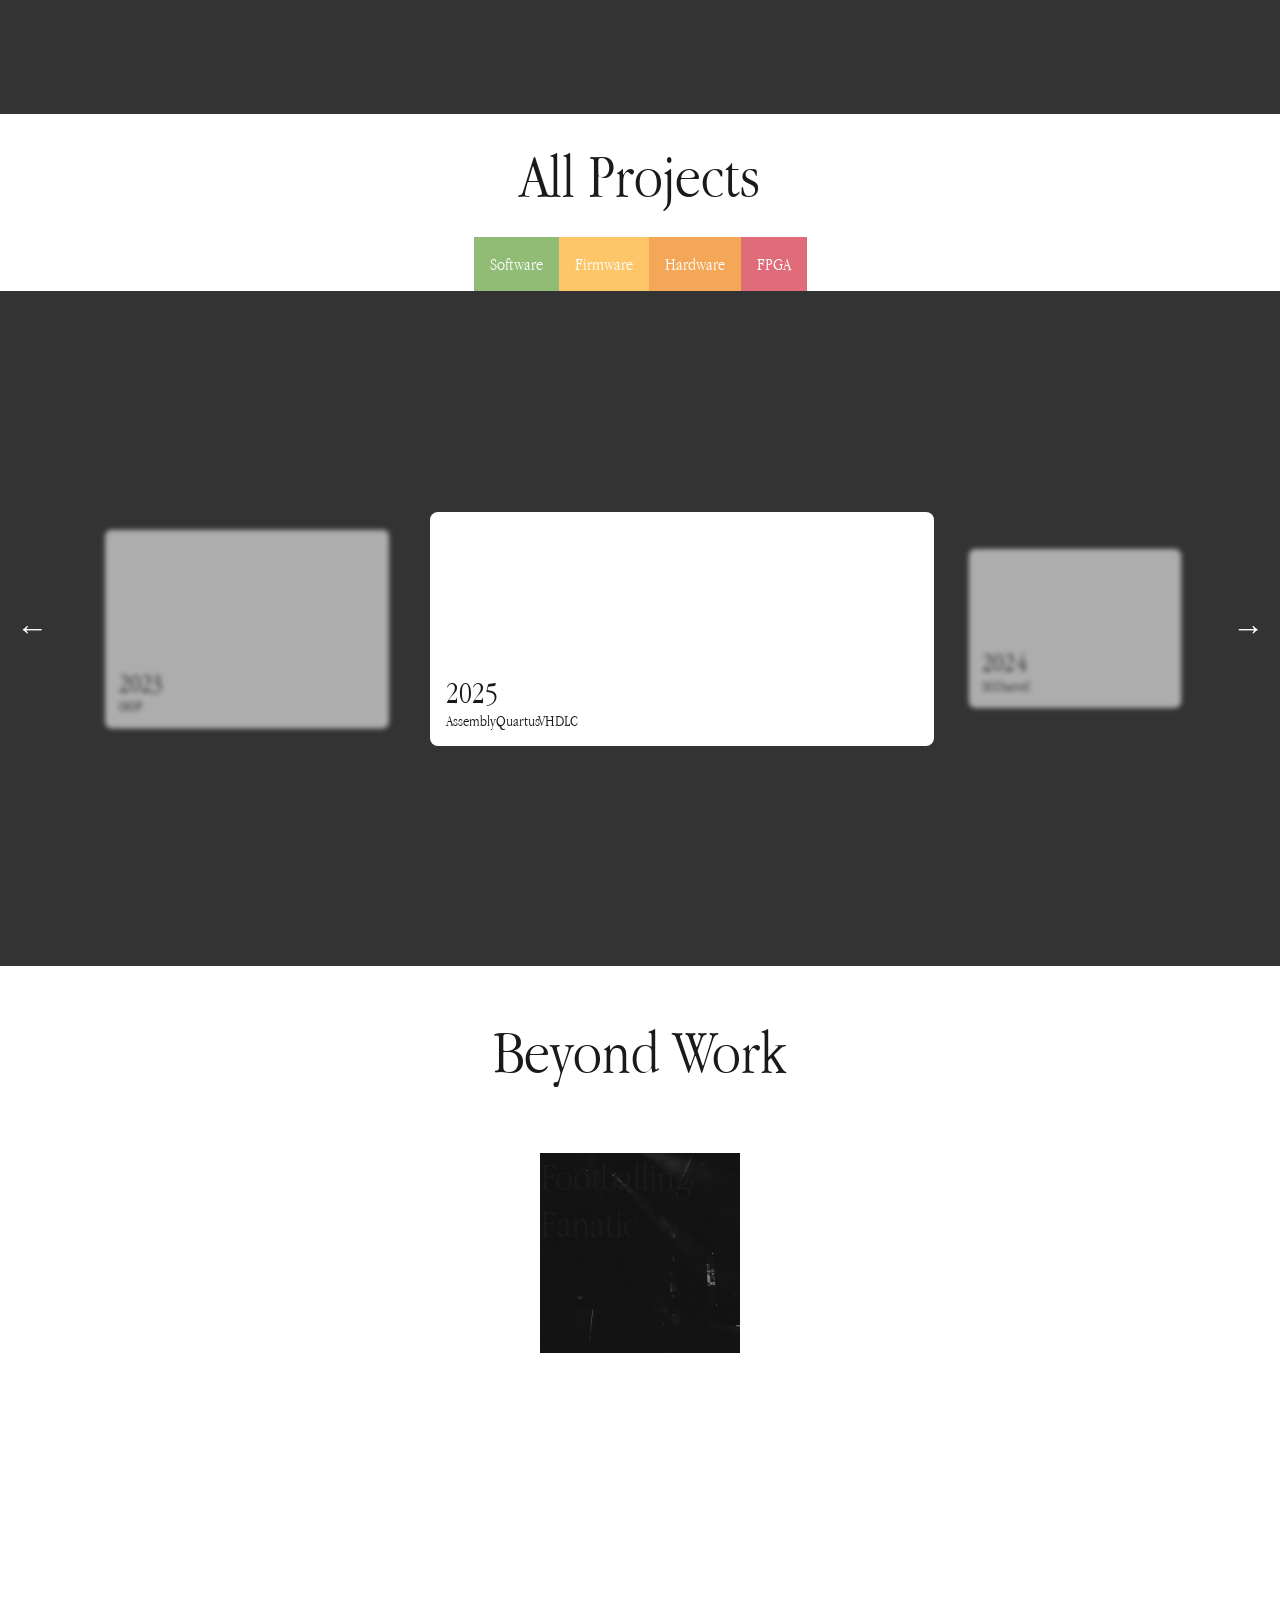
==== commit 48a8aa1f: "functionally complete. Need to clean up. TODO: Desktop mode" ====
--- a/index.html
+++ b/index.html
@@ -7,9 +7,8 @@
   </head>
   <body>
     <!-- Hero Section -->
-    <div class="flex-container">
+    <div id="hero">
       <div id="hero-top">
-        <div style="margin-top: 2.5rem;"></div>
         <div id="hero-title">Hi I'm Deven</div>
       </div>
       <div id="hero-bottom">
@@ -25,15 +24,16 @@
       <div id="hero-footer">Find out more below</div>
     </div>
     <!-- Featured Growth Section -->
-    <div id="featured-section-container">
+    <div style="background-color: var(--dark-grey);">
       <h1 class="text-center" style="color:white; padding: 2rem 0px;"> Featured Growths / Mindsets</h1>
-      <p style="color:white;"> Getting my money up</p>
-      <div id="featured-projects-container"></div>
+      <div id="featured-section-container">
+        <div id="featured-projects-container"></div>
+      </div>
     </div>
     <!-- All Projects Section -->
-    <div class="projects-section" style="padding:1.5rem;">
+    <div class="projects-section">
       <div>
-        <h1 class="text-center">All Projects</h1>
+        <h1 class="text-center" style="padding:1.5rem;">All Projects</h1>
       </div>
       <div class="flex-box">
         <button
@@ -64,8 +64,9 @@
       <div id="portfolio-container"></div>
     </div>
     <!-- Beyond Work Section -->
-    <div id="beyond-work-container">
-
+    <div id="beyond-work" style="height:100vh;">
+      <h1 style="text-align: center;">Beyond Work</h1>
+      <div id="beyond-work-container"></div>
     </div>
     <!-- Queries Section -->
     <!-- Footer -->
--- a/style.css
+++ b/style.css
@@ -11,9 +11,11 @@
   box-sizing: border-box;
   font-family: 'Apple Garamond', sans-serif;
   font-weight: normal;
-}
-
-/*---Defaults ---*/
+  box-sizing: border-box;
+}
+
+/*---Defaults 
+ ----------------------------------------------------- */
 
 @font-face {
   font-family: 'Apple Garamond';
@@ -50,6 +52,7 @@
   --light-grey: hsl(0, 0%, 80%);
   --dark-grey: hsl(0,0%,20%);
   --grey:hsl(0,0%,50%);
+  --black:hsl(0,0%,10%);
 
   --h1: clamp(1.8rem, 5vw, 4rem);  
 
@@ -57,7 +60,7 @@
 
 /* Light Mode */
 :root {
-  --text-color: var(--rich-black);
+  --text-color: var(--black);
   --background-color: var(--white);
 }
 
@@ -69,7 +72,9 @@
   }
 } */
 
-/*--- Elements ---*/
+/* Elements
+ ----------------------------------------------------- */
+
 h1 {
   font-size: clamp(1.8rem, 5vw, 4rem);  
 }
@@ -89,13 +94,18 @@
 body {
   background-color: var(--background-color);
   color: var(--text-color);
+  width: 100%;
+  overflow-x: hidden;
 }
 
 b {
   font-weight: 700;
 }
 
-.flex-container {
+/* Hero Section
+----------------------------------------------------- */
+
+#hero {
   height: 100vh;
   width: 100%;
   display: flex;
@@ -103,22 +113,14 @@
   align-items: stretch;
 }
 
-
-/* --- Hero Section --- */
-
-#hero {
-  height: 100dvh;
-  display: flex;
-  flex-direction: column;
-}
-
 #hero-top {
   height:45%;
 }
 
 #hero-bottom {
-  height:50%;
+  height: 50%;
   margin-left: 1rem;
+  width: calc(100% - 1rem); /* Subtract the margin from the width */
 }
 
 #hero-footer {
@@ -139,6 +141,7 @@
   color: var(--white);
   font-weight:bold;
   font-size: var(--h1);
+  margin-top:2.5rem;
 }
 
 /* This creates the image layer */
@@ -169,38 +172,116 @@
   float: left; 
 }
 
-/*--- Featured Projects ---*/
-#featured-section-container {
+/* Featured Projects
+ ----------------------------------------------------- */
+ 
+#featured-projects-container {
   height:75vh;
-  background-color: var(--dark-grey)
-}
-
-/* All Projects */
+  background-color: var(--dark-grey);
+  justify-content: flex-start;
+  flex-wrap: nowrap;
+  display: flex;
+  flex-direction: row;
+  overflow-x: auto;
+}
+#featured-projects-container > div {
+  flex-shrink: 0;}
+
+/* All Projects
+ ----------------------------------------------------- */
 #all-projects-container {
   height:100vh;
   background-color: var(--white);
 }
 
+.flex-box {
+  display: flex;
+  flex-direction: row;
+  justify-content: center;
+}
+
+.flex-box button {
+  /* Styling */
+  font-size: large;
+  font-weight: 500;
+  padding: 1rem;       
+  border: none;        
+  cursor: pointer;
+  width: auto;
+}
+
 #portfolio-container {
-  padding: 1em;
-  display: grid;
-  grid-template-columns: repeat(auto-fill, minmax(200px, auto));
-  max-height: 75vh;
-  flex:1;
-  overflow-y: auto;        /* Show scrollbar only when content is too long */
-  scrollbar-width: thin;
-  scrollbar-color: #636363 #1a1a1a;
-}
-/* Beyond Work */
+  height:75vh;
+  background-color: var(--dark-grey);
+  justify-content: flex-start;
+  flex-wrap: nowrap;
+  display: flex;
+  flex-direction: row;
+  overflow-x: auto;
+}
+
+.carousel-wrapper {
+    display: flex;
+    align-items: center;
+    justify-content: center;
+    gap: 1rem;
+    overflow: hidden;
+    padding: 2rem 0;
+}
+
+.carousel-track {
+    display: flex;
+    align-items: center;
+    gap: 1rem;
+}
+
+.card-slot {
+    transition: transform 0.3s ease, filter 0.3s ease, opacity 0.3s ease;
+    border-radius: 8px;
+    padding: 1rem;
+    background-color: var(--white);
+    min-width: 250px;
+}
+
+.card-slot.center {
+    transform: scale(1);
+    filter: blur(0px);
+    opacity: 1;
+    z-index: 2;
+}
+
+.card-slot.side {
+    transform: scale(0.85);
+    filter: blur(3px);
+    opacity: 0.6;
+    z-index: 1;
+}
+
+.carousel-btn {
+    background: none;
+    border: none;
+    font-size: 2rem;
+    cursor: pointer;
+    color: var(--white);
+    z-index: 3;
+}
+/* Beyond Work
+ ----------------------------------------------------- */
 #beyond-work-container {
-  height: 100vh;
-  background-color: var(--white);
-}
-
-/* Queries */
-
-
-/* Menu */
+  padding-top: 4rem;
+  justify-content: center;
+  flex-wrap: nowrap;
+  display: flex;
+  flex-direction: row;
+  overflow-x: auto;
+}
+
+/* Queries
+ ----------------------------------------------------- */
+
+
+/* Menu
+ ----------------------------------------------------- */
 .menu-btn {
   position: fixed;
   bottom: 2rem;
@@ -239,7 +320,36 @@
   height: 100%;
 }
 
-menu-button
+
+
+
+
+
+
+
+
+
+
+
+
+
+
+
+
+
+
+
+
+
+
+
+
+
+
+
+
+
+
 
 /* UI Elements */
 button {
@@ -306,22 +416,6 @@
   cursor: pointer;
 }
 
-.card-text {
-  position: absolute;  /* Sits on top of the background */
-  top: 0;
-  left: 0;
-  width: 100%;
-  height: 100%;
-  color: white;
-  background: rgba(0, 0, 0, 0.6); /* Semi-transparent black overlay */
-  display: flex;
-  align-items: center;
-  justify-content: center;
-  
-  opacity: 0;
-  transition: opacity 0.3s ease;
-}
-
 /* When the CARD is hovered, change the TEXT */
 .card:hover .card-text {
   opacity: 1;
@@ -329,29 +423,6 @@
   border-color: #8FBB76;
 }
 
-.flex-box {
-  display: flex;
-  width: 100%;
-  justify-content: space-between;
-}
-
-.flex-box button {
-  flex: 1; 
-  
-  /* Styling */
-  font-family: "JetBrains Mono", sans-serif;
-  font-size: large;
-  font-weight: 700;
-  border-radius: 12px;
-  padding: 1rem;       
-  border: none;        
-  cursor: pointer;
-}
-
-.flex-box div {
-  flex:1;
-}
-
 .hidden {
   display: none;
 }
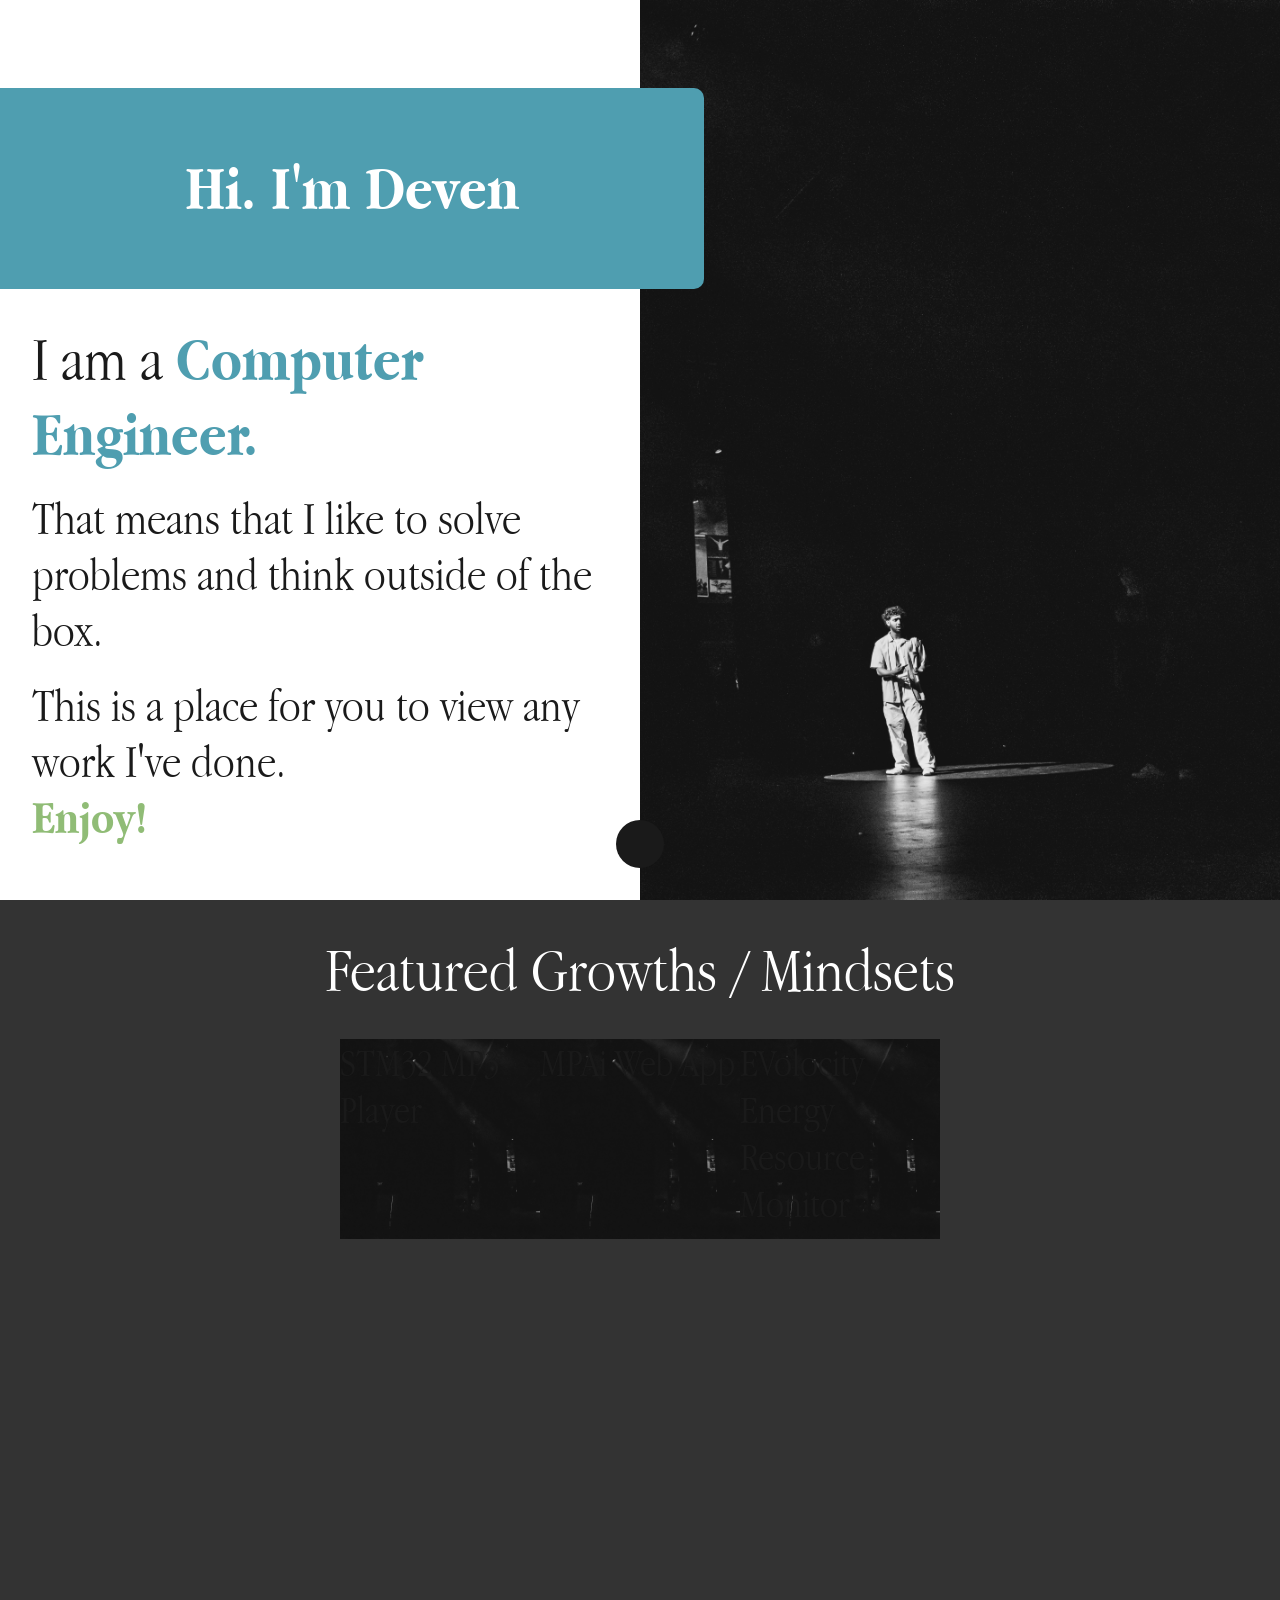
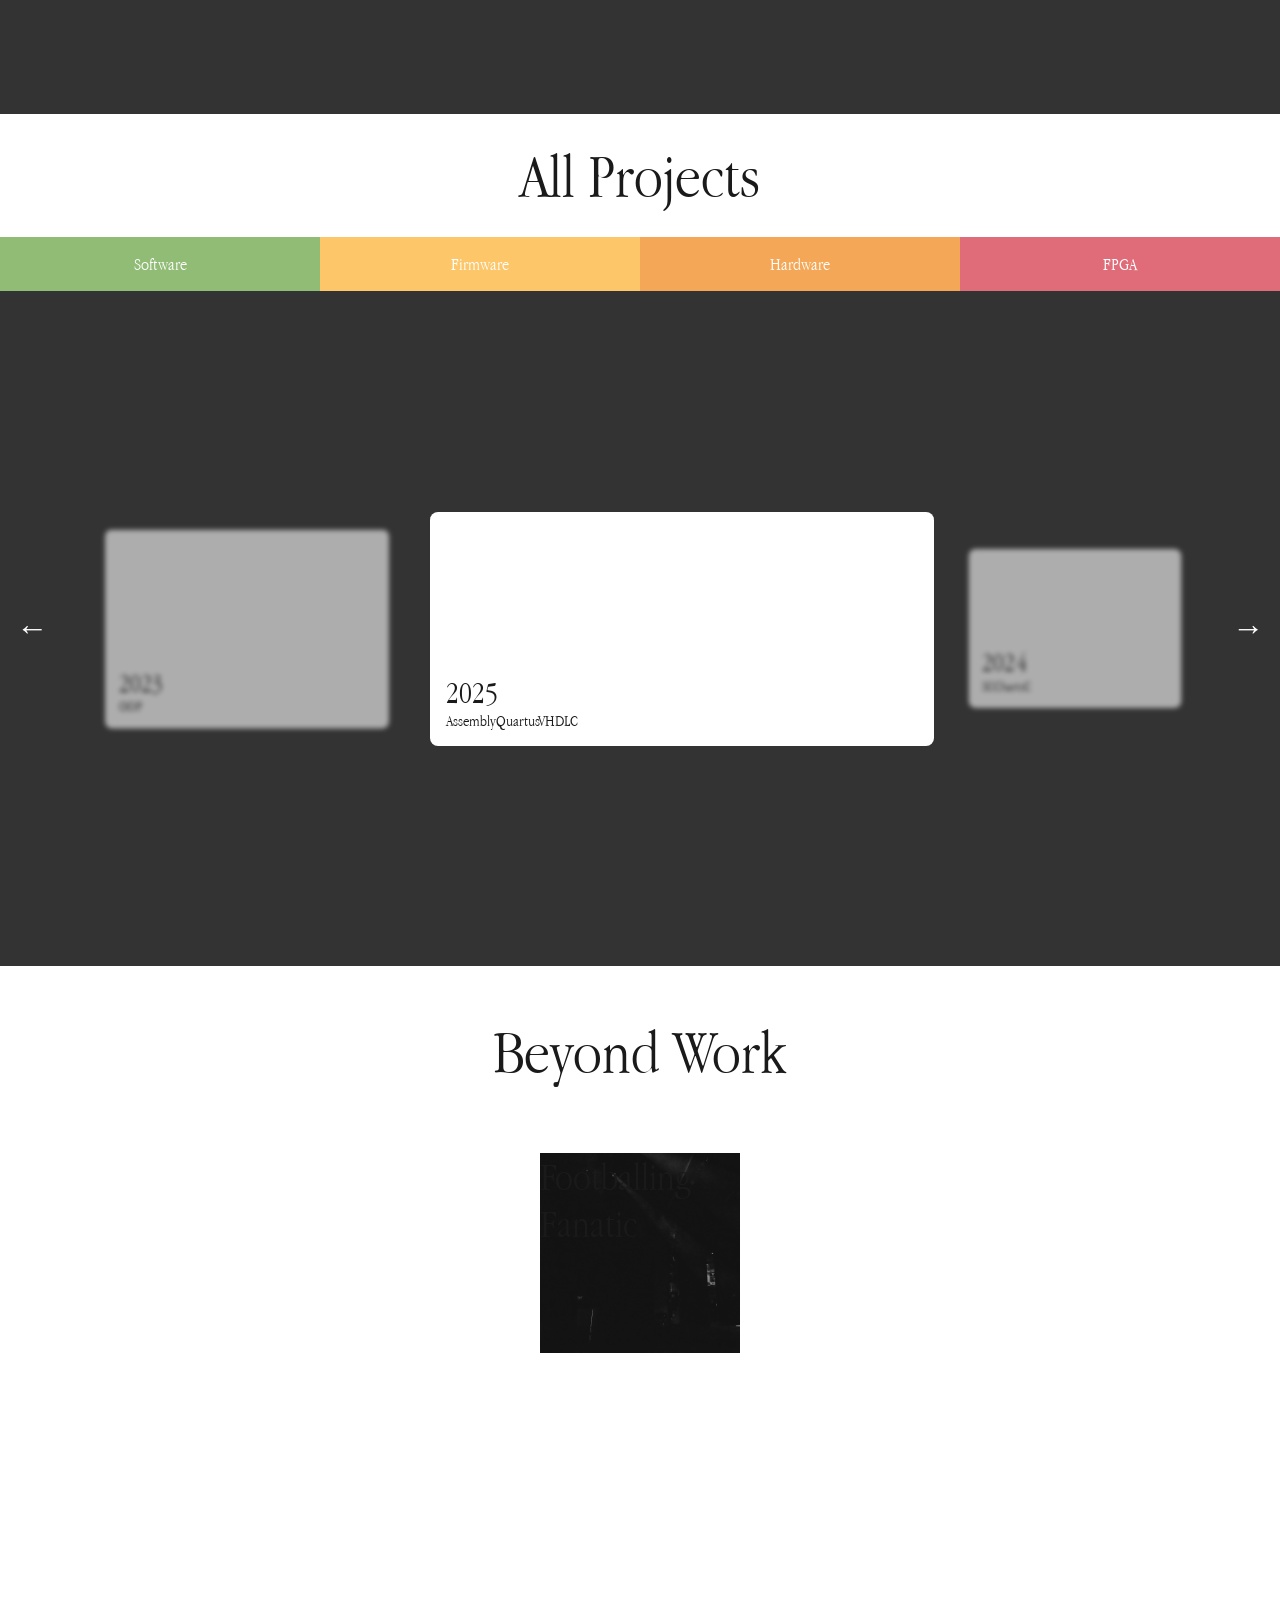
==== commit 4abc4980: "functional on laptop versions as well now" ====
--- a/index.html
+++ b/index.html
@@ -2,36 +2,25 @@
 <html>
   <head>
     <link rel="stylesheet" href="style.css" />
-    <script src="scripts/main.js" defer></script>
     <meta name="viewport" content="width=device-width, initial-scale=1.0">
   </head>
   <body>
+
     <!-- Hero Section -->
-    <div id="hero">
-      <div id="hero-top">
-        <div id="hero-title">Hi I'm Deven</div>
-      </div>
-      <div id="hero-bottom">
-        <h1>I am a <b style="color: var(--blue)">Computer Engineer.</b></h1> <br/>
-        <h2>
-          That means that I like to solve problems and think outside of the box.
-        </h2> <br />
-        <h2>
-            This is a place for you to view any work I've done. <br />
-            <b style="color: var(--avery)">Enjoy!</b>
-        </h2>
-      </div>
-      <div id="hero-footer">Find out more below</div>
-    </div>
+    <div id="hero-section" style="height:100vh;width: 100%;"></div>
+
+
     <!-- Featured Growth Section -->
-    <div style="background-color: var(--dark-grey);">
+    <div id="featured-projects-section" style="background-color: var(--dark-grey);">
       <h1 class="text-center" style="color:white; padding: 2rem 0px;"> Featured Growths / Mindsets</h1>
       <div id="featured-section-container">
         <div id="featured-projects-container"></div>
       </div>
     </div>
+
+
     <!-- All Projects Section -->
-    <div class="projects-section">
+    <div id="all-projects-section" class="projects-section">
       <div>
         <h1 class="text-center" style="padding:1.5rem;">All Projects</h1>
       </div>
@@ -63,26 +52,32 @@
       </div>
       <div id="portfolio-container"></div>
     </div>
+
+
     <!-- Beyond Work Section -->
     <div id="beyond-work" style="height:100vh;">
       <h1 style="text-align: center;">Beyond Work</h1>
       <div id="beyond-work-container"></div>
     </div>
+
+
     <!-- Queries Section -->
+
+    
     <!-- Footer -->
 
     <!-- Menu -->
     <button class="menu-btn"></button>
     <div id="menu-background" class="hidden">
       <div id="menu-container">
-        <h1 id="1" style="cursor: pointer;">Intro</h1>
-        <h1 id="2"style="cursor: pointer;">Featured</h1>
-        <h1 id="3" style="cursor: pointer;">All Projects</h1>
-        <h1 id="4" style="cursor: pointer;">Beyond Work</h1>
-        <h1 id="5" style="cursor: pointer;">Contact Me</h1>
+        <a href="#hero-section"><h1 id="1" style="cursor: pointer;">Intro</h1></a>
+        <a href="#featured-projects-section"><h1 id="2"style="cursor: pointer;">Featured</h1></a>
+        <a href="#all-projects-section"><h1 id="3" style="cursor: pointer;">All Projects</h1></a>
+        <a href="#beyond-work"><h1 id="4" style="cursor: pointer;">Beyond Work</h1></a>
+        <a href="#hero-section"><h1 id="5" style="cursor: pointer;">Contact Me</h1></a>
       </div>
     </div>
 
-    
+    <script src="scripts/main.js" defer></script>
   </body>
 </html>
--- a/style.css
+++ b/style.css
@@ -40,9 +40,9 @@
 }
 
 
-:root {  
+:root {
   /* Colours */
-  --avery:hsl(98, 34%, 60%);
+  --avery: hsl(98, 34%, 60%);
   --mango: hsl(38, 96%, 70%);
   --tangerine: hsl(31, 88%, 65%);
   --tango-pink: hsl(353, 65%, 65%);
@@ -50,12 +50,9 @@
   --blue: hsl(191, 38%, 50%);
   --white: hsl(0, 0%, 100%);
   --light-grey: hsl(0, 0%, 80%);
-  --dark-grey: hsl(0,0%,20%);
-  --grey:hsl(0,0%,50%);
-  --black:hsl(0,0%,10%);
-
-  --h1: clamp(1.8rem, 5vw, 4rem);  
-
+  --dark-grey: hsl(0, 0%, 20%);
+  --grey: hsl(0, 0%, 50%);
+  --black: hsl(0, 0%, 10%);
 }
 
 /* Light Mode */
@@ -75,10 +72,6 @@
 /* Elements
  ----------------------------------------------------- */
 
-h1 {
-  font-size: clamp(1.8rem, 5vw, 4rem);  
-}
-
 h2 {
   font-size: clamp(1.5rem, 5vw, 3rem);
 }
@@ -88,7 +81,7 @@
 }
 
 p {
-    font-size: clamp(1rem, 5vw, 2rem);
+  font-size: clamp(1rem, 5vw, 2rem);
 }
 
 body {
@@ -105,221 +98,425 @@
 /* Hero Section
 ----------------------------------------------------- */
 
-#hero {
-  height: 100vh;
-  width: 100%;
-  display: flex;
-  flex-direction: column;
-  align-items: stretch;
-}
-
-#hero-top {
-  height:45%;
-}
-
-#hero-bottom {
-  height: 50%;
-  margin-left: 1rem;
-  width: calc(100% - 1rem); /* Subtract the margin from the width */
-}
-
-#hero-footer {
-  height: 5%;
-  text-align: center;
-}
-
-#hero-title {
-  padding: clamp(0.1rem, 5vw, 0.5rem);
-  width:85%;
-  display:flex;
-  flex: 1; /* Takes up 1 unit of space */
-  border-bottom-right-radius: 10px;
-  border-top-right-radius: 10px;
-  background-color: var(--blue); 
-  align-items: center;
-  justify-content: center; /* Will probably change*/
-  color: var(--white);
-  font-weight:bold;
-  font-size: var(--h1);
-  margin-top:2.5rem;
-}
-
-/* This creates the image layer */
-#hero-top::before {
-  content: "";
-  position: absolute;
-  top: 0;
-  left: 0;
-  width: 100%;
-  height: 40%;
-  z-index: -1; /* Pushes the image behind the text */
-  
-  background-image: url("media/images/hero-image.jpg");
-  background-size: 300%;
-  background-position: 82% 85%;
-  /* -webkit-mask-image: linear-gradient(to right, rgba(0,0,0,0) 3%, rgba(0,0,0,.5) 70%); */
-  /* mask-image: linear-gradient(to right, rgba(0,0,0,0) 30%, rgba(0,0,0,.5) 70%); */
-}
-
-#hero-text {
-  display: flex;
-  flex-direction: column; /* Stacks children vertically */
-  height: 100%;
-  max-width: 50%;
-  text-align: left;
-  color: var(--white);
-  /* Ensure it stays on the left */
-  float: left; 
-}
-
-/* Featured Projects
+@media (min-width: 400px) {
+  /* Mobile */
+
+  h1 {
+    font-size: clamp(1.8rem, 5vw, 4rem);
+  }
+
+  #hero-container {
+    position: relative;
+    height: 100vh;
+    width: 100%;
+    display: flex;
+    flex-direction: column;
+    align-items: stretch;
+  }
+
+  #hero-title {
+    padding: clamp(0.1rem, 5vw, 1rem);
+    width: 60%;
+    display: flex;
+    flex: 1;
+    /* Takes up 1 unit of space */
+    border-bottom-right-radius: 10px;
+    border-top-right-radius: 10px;
+    background-color: var(--blue);
+    align-items: center;
+    justify-content: center;
+    /* Will probably change*/
+    color: var(--white);
+    font-weight: bold;
+    margin-top: 2.5rem;
+  }
+
+  #hero-top {
+    height: 45%;
+  }
+
+  /* Featured Projects
  ----------------------------------------------------- */
- 
-#featured-projects-container {
-  height:75vh;
-  background-color: var(--dark-grey);
-  justify-content: flex-start;
-  flex-wrap: nowrap;
-  display: flex;
-  flex-direction: row;
-  overflow-x: auto;
-}
-#featured-projects-container > div {
-  flex-shrink: 0;}
-
-/* All Projects
+
+  #featured-projects-container {
+    height: 75vh;
+    background-color: var(--dark-grey);
+    justify-content: center;
+    flex-wrap: nowrap;
+    display: flex;
+    flex-direction: row;
+    overflow-x: auto;
+  }
+
+  #featured-projects-container>div {
+    flex-shrink: 0;
+  }
+
+  /* All Projects
  ----------------------------------------------------- */
-#all-projects-container {
-  height:100vh;
-  background-color: var(--white);
-}
-
-.flex-box {
-  display: flex;
-  flex-direction: row;
-  justify-content: center;
-}
-
-.flex-box button {
-  /* Styling */
-  font-size: large;
-  font-weight: 500;
-  padding: 1rem;       
-  border: none;        
-  cursor: pointer;
-  width: auto;
-}
-
-#portfolio-container {
-  height:75vh;
-  background-color: var(--dark-grey);
-  justify-content: flex-start;
-  flex-wrap: nowrap;
-  display: flex;
-  flex-direction: row;
-  overflow-x: auto;
-}
-
-.carousel-wrapper {
+  #all-projects-container {
+    height: 100vh;
+    background-color: var(--white);
+  }
+
+  .flex-box {
+    display: flex;
+    flex-direction: row;
+  }
+
+  .flex-box button {
+    /* Styling */
+    flex: 1;
+    font-size: large;
+    font-weight: 500;
+    padding: 1rem;
+    border: none;
+    cursor: pointer;
+    width: auto;
+  }
+
+  #portfolio-container {
+    height: 75vh;
+    background-color: var(--dark-grey);
+    justify-content: flex-start;
+    flex-wrap: nowrap;
+    display: flex;
+    flex-direction: row;
+    overflow-x: auto;
+  }
+
+  .carousel-wrapper {
     display: flex;
     align-items: center;
     justify-content: center;
     gap: 1rem;
     overflow: hidden;
     padding: 2rem 0;
-}
-
-.carousel-track {
+  }
+
+  .carousel-track {
     display: flex;
     align-items: center;
     gap: 1rem;
-}
-
-.card-slot {
+  }
+
+  .card-slot {
     transition: transform 0.3s ease, filter 0.3s ease, opacity 0.3s ease;
     border-radius: 8px;
     padding: 1rem;
     background-color: var(--white);
     min-width: 250px;
-}
-
-.card-slot.center {
+  }
+
+  .card-slot.center {
     transform: scale(1);
     filter: blur(0px);
     opacity: 1;
     z-index: 2;
-}
-
-.card-slot.side {
+  }
+
+  .card-slot.side {
     transform: scale(0.85);
     filter: blur(3px);
     opacity: 0.6;
     z-index: 1;
-}
-
-.carousel-btn {
+  }
+
+  .carousel-btn {
     background: none;
     border: none;
     font-size: 2rem;
     cursor: pointer;
     color: var(--white);
     z-index: 3;
-}
-/* Beyond Work
+  }
+
+  /* Beyond Work
  ----------------------------------------------------- */
-#beyond-work-container {
-  padding-top: 4rem;
-  justify-content: center;
-  flex-wrap: nowrap;
-  display: flex;
-  flex-direction: row;
-  overflow-x: auto;
-}
-
-/* Queries
+  #beyond-work-container {
+    padding-top: 4rem;
+    justify-content: center;
+    flex-wrap: nowrap;
+    display: flex;
+    flex-direction: row;
+    overflow-x: auto;
+  }
+
+  /* Queries
  ----------------------------------------------------- */
 
 
-/* Menu
+  /* Menu
  ----------------------------------------------------- */
-.menu-btn {
-  position: fixed;
-  bottom: 2rem;
-  left: 50%;
-  transform: translateX(-50%);
-  z-index: 100;
-  width: 3rem;
-  height: 3rem;
-  border-radius: 50%;
-  background-color: var(--blue);
-  border: none;
-  cursor: pointer;
-}
-
-#menu-background {
-  position: fixed;
-  top: 0;
-  left: 0;
-  background: linear-gradient(90deg,rgba(255, 255, 255, 0) 0%, rgba(255, 255, 255, 1) 30%);
-  height: 100vh;
-  width:100%;
-  z-index: 99;
-  display: flex;
-}
-
-#menu-background.hidden {
-  display: none;
-}
-
-#menu-container {
-  display: flex;
-  flex-direction: column;
-  width:100%;
-  align-items: end;  /* pushes items to the right */
-  justify-content: center;
-  height: 100%;
-}
-
+  .menu-btn {
+    position: fixed;
+    bottom: 2rem;
+    left: 50%;
+    transform: translateX(-50%);
+    z-index: 100;
+    width: 3rem;
+    height: 3rem;
+    border-radius: 50%;
+    background-color: var(--black);
+    border: none;
+    cursor: pointer;
+  }
+
+  #menu-background {
+    position: fixed;
+    top: 0;
+    left: 0;
+    background: linear-gradient(90deg, rgba(255, 255, 255, 0) 0%, rgba(255, 255, 255, 1) 80%);
+    height: 100vh;
+    width: 100%;
+    z-index: 99;
+    display: flex;
+  }
+
+  #menu-background.hidden {
+    display: none;
+  }
+
+  #menu-container {
+    display: flex;
+    flex-direction: column;
+    width: 100%;
+    align-items: end;
+    /* pushes items to the right */
+    justify-content: center;
+    height: 100%;
+  }
+
+  #hero-bottom {
+    height: 50%;
+    margin-left: 1rem;
+    width: calc(100% - 1rem);
+    /* Subtract the margin from the width */
+  }
+
+  #hero-footer {
+    height: 5%;
+    text-align: center;
+  }
+
+  /* This creates the image layer */
+  #hero-top::before {
+    content: "";
+    position: absolute;
+    top: 0;
+    left: 0;
+    width: 100%;
+    height: 40%;
+    z-index: -1;
+    /* Pushes the image behind the text */
+
+    background-image: url("media/images/hero-image.jpg");
+    background-size: 300%;
+    background-position: 82% 85%;
+    /* -webkit-mask-image: linear-gradient(to right, rgba(0,0,0,0) 3%, rgba(0,0,0,.5) 70%); */
+    /* mask-image: linear-gradient(to right, rgba(0,0,0,0) 30%, rgba(0,0,0,.5) 70%); */
+  }
+
+  #hero-text {
+    display: flex;
+    flex-direction: column;
+    /* Stacks children vertically */
+    height: 100%;
+    max-width: 50%;
+    text-align: left;
+    color: var(--white);
+    /* Ensure it stays on the left */
+    float: left;
+  }
+
+  .hero-bg-image {
+    position: absolute;
+    z-index: -1;
+    /* Keep it behind everything */
+    top: 0;
+    right: 0;
+    /* Anchor to the right */
+    width: 100%;
+    /* Cover the container */
+    height: 100%;
+    background-image: url('/media/images/hero-image.jpg');
+    background-size: cover;
+    background-position: 82% 85%;
+
+    /* This creates a fade effect from left (transparent) to right (visible) */
+    /* This ensures the image doesn't muddy the text on the left */
+    mask-image: linear-gradient(to right, transparent 50%, black 50%);
+    -webkit-mask-image: linear-gradient(to right, transparent 50%, black 50%);
+  }
+
+  .hero-content {
+    z-index: 1;
+    /* Ensure text is above the image */
+    height: 100%;
+    display: flex;
+    flex-direction: column;
+    justify-content: space-around;
+    /* Distributes your text blocks */
+    max-width: 100%;
+    /* Keeps text from stretching into the image too far */
+  }
+
+  .top-div h1 {
+    background-color: var(--blue);
+    color: white;
+    display: inline-block;
+    padding: 1rem 2rem;
+    border-radius: 0 10px 10px 0;
+  }
+}
+
+@media (min-width: 1024px) {
+  /* Desktop */
+
+  h1 {
+    font-size: clamp(3rem, 5vw, 6rem);
+  }
+
+
+  /* Hero Section - Desktop*/
+  #hero-container {
+    position: relative;
+    height: 100vh;
+    width: 100%;
+    display: flex;
+    flex-direction: row;
+    align-items: stretch;
+  }
+
+  #hero-title {
+    padding: clamp(1rem, 5vw, 5rem);
+    width: 55%;
+    display: flex;
+    flex: 1;
+    font-size: clamp(3rem, 5vw, 6rem);
+    /* Takes up 1 unit of space */
+    border-bottom-right-radius: 10px;
+    border-top-right-radius: 10px;
+    background-color: var(--blue);
+    align-items: center;
+    justify-content: center;
+    color: var(--white);
+    font-weight: 600;
+    margin-top: 5.5rem;
+  }
+
+  #hero-top {
+    height: 45%;
+  }
+
+  #hero-bottom {
+    height: 50%;
+    margin-left: 1rem;
+    width: calc(100% - 1rem);
+    /* Subtract the margin from the width */
+  }
+
+  #hero-footer {
+    height: 5%;
+    text-align: center;
+  }
+
+  /* This creates the image layer */
+  #hero-top::before {
+    content: "";
+    position: absolute;
+    top: 0;
+    left: 0;
+    width: 100%;
+    height: 40%;
+    z-index: -1;
+    /* Pushes the image behind the text */
+
+    background-image: url("media/images/hero-image.jpg");
+    background-size: 300%;
+    background-position: 82% 85%;
+    /* -webkit-mask-image: linear-gradient(to right, rgba(0,0,0,0) 3%, rgba(0,0,0,.5) 70%); */
+    /* mask-image: linear-gradient(to right, rgba(0,0,0,0) 30%, rgba(0,0,0,.5) 70%); */
+  }
+
+  #hero-text {
+    display: flex;
+    flex-direction: column;
+    /* Stacks children vertically */
+    height: 100%;
+    max-width: 50%;
+    text-align: left;
+    color: var(--white);
+    /* Ensure it stays on the left */
+    float: left;
+  }
+
+  .hero-bg-image {
+    position: absolute;
+    z-index: -1;
+    /* Keep it behind everything */
+    top: 0;
+    right: 0;
+    /* Anchor to the right */
+    width: 100%;
+    /* Cover the container */
+    height: 100%;
+    background-image: url('/media/images/hero-image.jpg');
+    background-size: cover;
+    background-position: 82% 85%;
+
+    /* This creates a fade effect from left (transparent) to right (visible) */
+    /* This ensures the image doesn't muddy the text on the left */
+    mask-image: linear-gradient(to right, transparent 50%, black 50%);
+    -webkit-mask-image: linear-gradient(to right, transparent 50%, black 50%);
+  }
+
+  .hero-content {
+    z-index: 1;
+    /* Ensure text is above the image */
+    height: 100%;
+    display: flex;
+    flex-direction: column;
+    justify-content: space-around;
+    /* Distributes your text blocks */
+    max-width: 100%;
+    /* Keeps text from stretching into the image too far */
+  }
+
+  .top-div h1 {
+    background-color: var(--blue);
+    color: white;
+    display: inline-block;
+    padding: 1rem 2rem;
+    border-radius: 0 10px 10px 0;
+  }
+
+    .flex-box {
+    display: flex;
+    justify-content: space-between;
+  }
+
+  .flex-box button {
+    /* Styling */
+    flex: 1;
+    font-size: large;
+    font-weight: 500;
+    padding: 1rem;
+    border: none;
+    cursor: pointer;
+    width: auto;
+  }
+
+    #menu-container {
+    display: flex;
+    flex-direction: column;
+    width: 100%;
+    align-items: end;
+    /* pushes items to the right */
+    justify-content: center;
+    height: 100%;
+  }
+}
 
 
 
@@ -383,9 +580,11 @@
   justify-content: center;
   align-items: center;
 }
-.container > div {
+
+.container>div {
   border: 0px 2px;
-  border-radius: 5px;  padding: 1em;
+  border-radius: 5px;
+  padding: 1em;
   color: var(--text-color);
   padding: 15px;
 }
@@ -412,7 +611,8 @@
   height: 200px;
   background-image: url("media/images/hero-image.jpg");
   background-size: cover;
-  position: relative;  /* Keeps the child text contained inside */
+  position: relative;
+  /* Keeps the child text contained inside */
   cursor: pointer;
 }
 
@@ -428,16 +628,17 @@
 }
 
 .projects-section {
-  height:100vh;
+  height: 100vh;
   width: 100%;
 }
 
 .beyond-work-section {
-  height:100vh;
+  height: 100vh;
 }
 
 .bottom-section {
-  flex: 5; /* Takes up 2 units of space (making it 66% of the total) */
+  flex: 5;
+  /* Takes up 2 units of space (making it 66% of the total) */
 }
 
 #container-query {
@@ -446,8 +647,9 @@
   grid-template-columns: repeat(10, 10fr);
   justify-items: center;
 }
+
 #query-message {
-  text-align:center;
+  text-align: center;
   padding: 20px 0px;
 }
 
@@ -460,6 +662,37 @@
 
 #query-send {
   height: flex;
-    padding: 10px;
-
+  padding: 10px;
+
+}
+
+/* This targets the 'a' tag specifically to remove the blue/underline */
+#menu-container a {
+  text-decoration: none;
+  color: inherit; /* Takes the color from #menu-container or body */
+  display: block; /* Makes the whole area clickable, not just the text */
+}
+
+/* This targets all h1s inside the menu to ensure they look consistent */
+#menu-container h1 {
+  /* This ensures the background highlight spans a good portion of the screen */
+  padding: 0.5rem 2rem; 
+  transition: all 0.3s ease; /* Makes the fade-in feel professional */
+  width: fit-content; /* Only highlights the area near the text */
+  text-align: right;
+}
+
+/* Optional: Subtle hover effect so the user knows it's interactive */
+#menu-container h1:hover {
+  color: var(--white); /* Keeps text white */
+  
+  /* Gradient starts at the right (blue) and fades to transparent on the left */
+  background: linear-gradient(to left, var(--blue) 40%, transparent 100%);
+  
+  /* Adds a nice rounded edge to the right side if you like that look */
+  border-radius: 5px 0 0 5px; 
+  
+  /* Slight movement to the left on hover for extra "pop" */
+  padding-right: 3rem; 
+  padding-left: 15rem;
 }
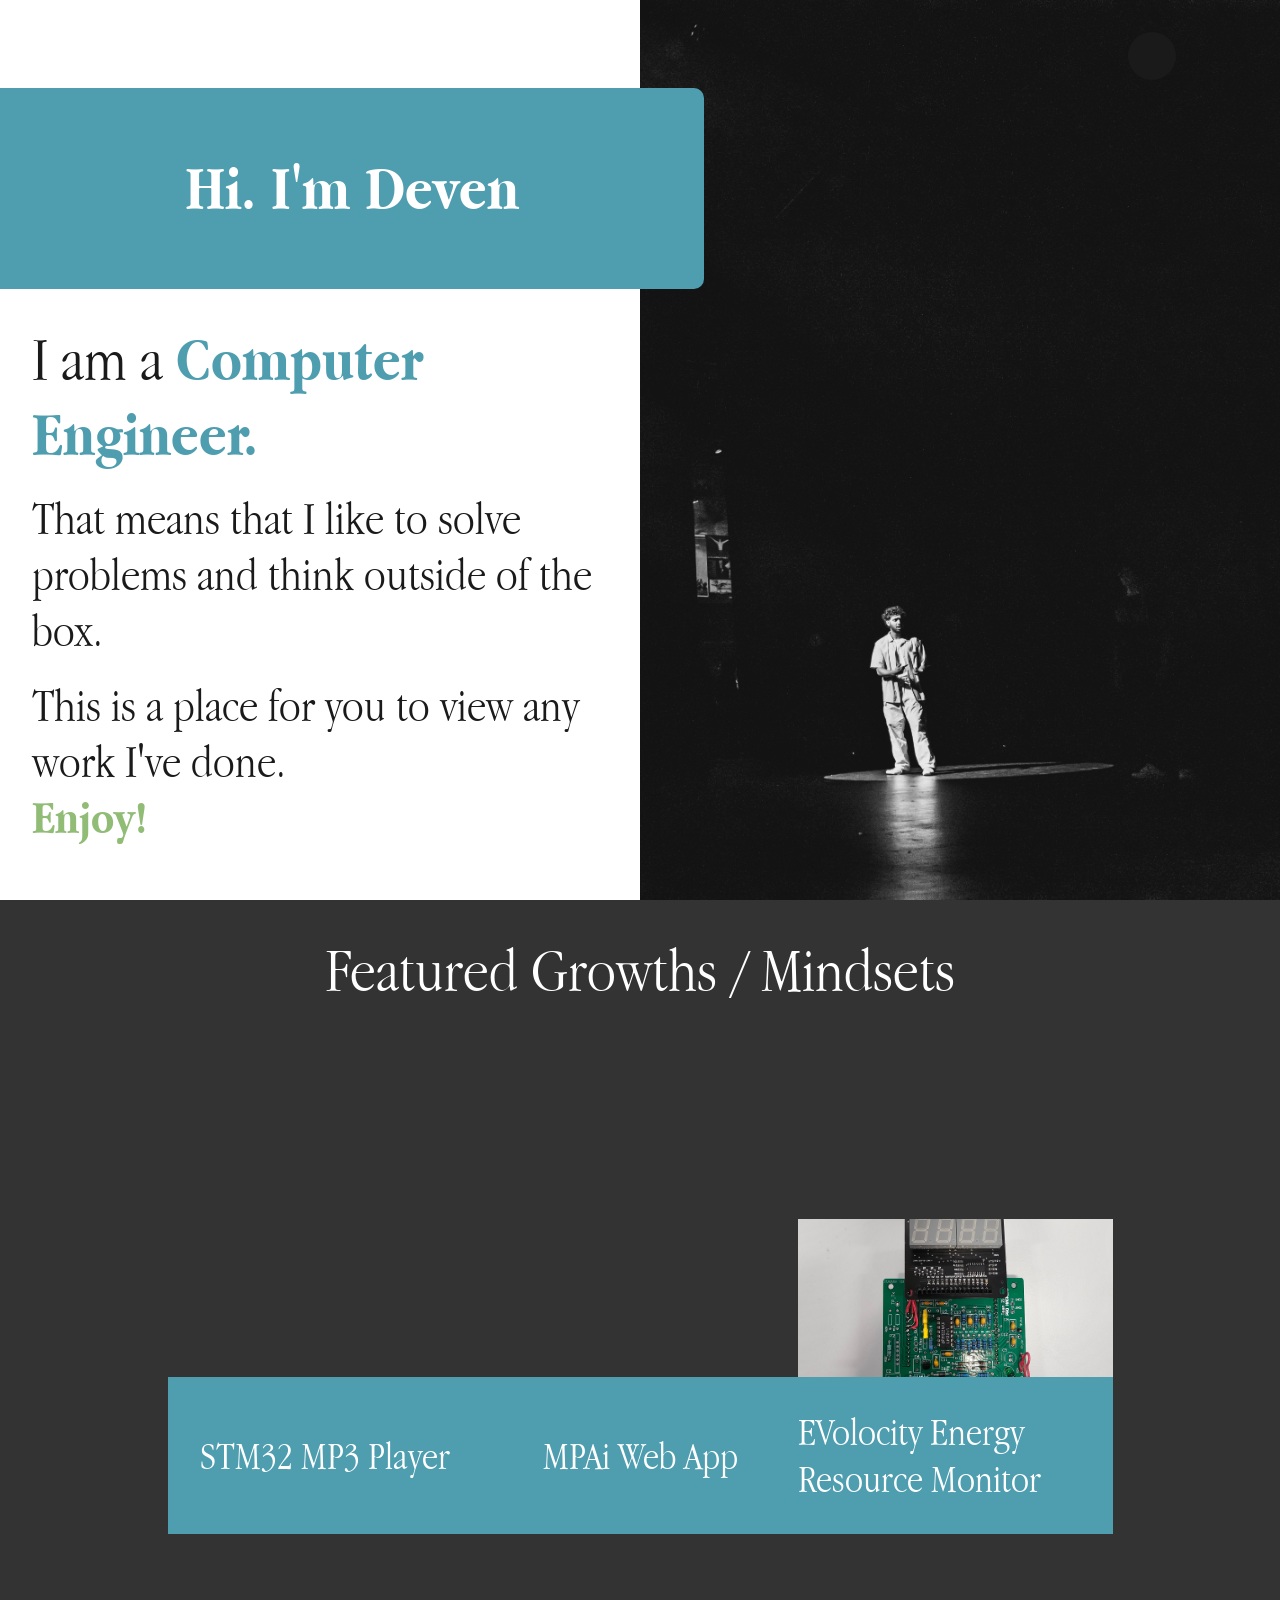
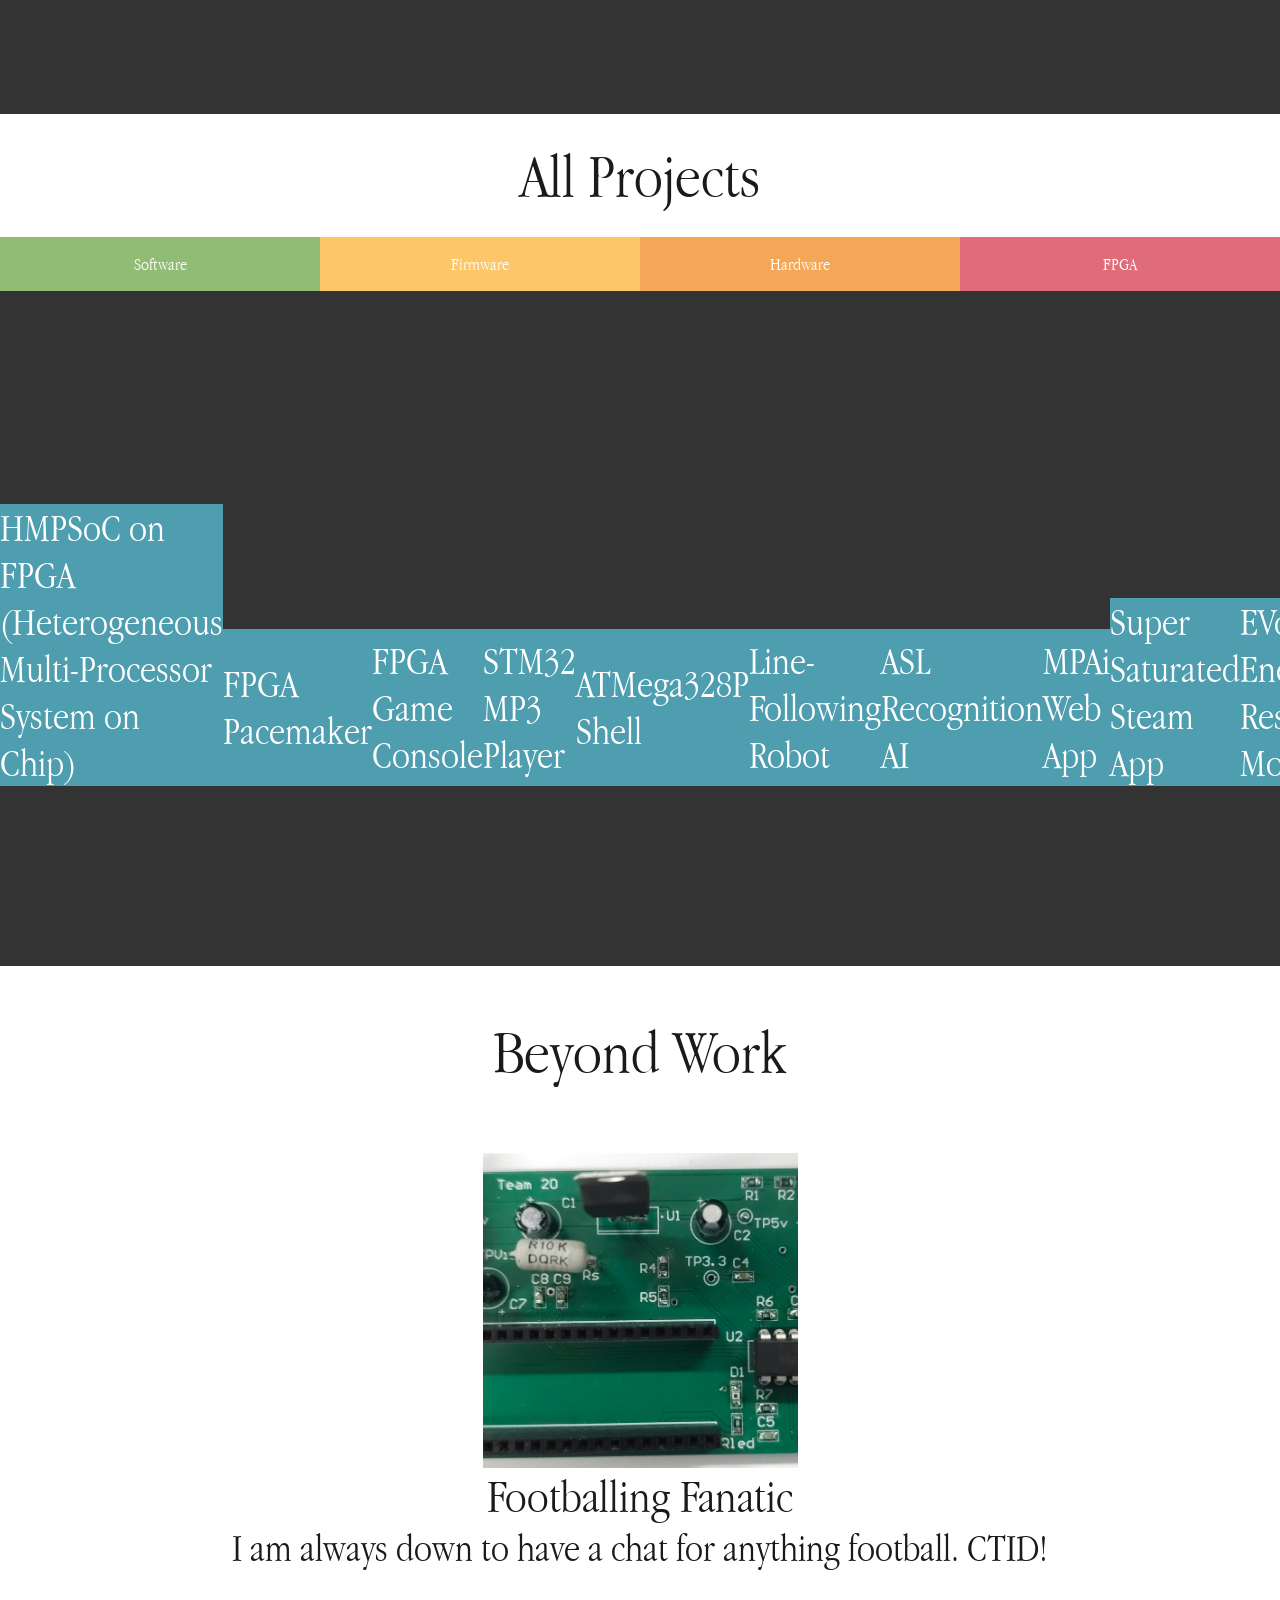
==== commit 4995bd21: "testing whether hero image shows on desktop" ====
--- a/index.html
+++ b/index.html
@@ -7,14 +7,15 @@
   <body>
 
     <!-- Hero Section -->
-    <div id="hero-section" style="height:100vh;width: 100%;"></div>
+    <div id="hero-section-div"></div>
+    <div id="bum"></div>
 
 
     <!-- Featured Growth Section -->
     <div id="featured-projects-section" style="background-color: var(--dark-grey);">
       <h1 class="text-center" style="color:white; padding: 2rem 0px;"> Featured Growths / Mindsets</h1>
       <div id="featured-section-container">
-        <div id="featured-projects-container"></div>
+        <div id="featured-projects-container" class="center-content"></div>
       </div>
     </div>
 
@@ -50,14 +51,14 @@
           FPGA
         </button>
       </div>
-      <div id="portfolio-container"></div>
+      <div id="portfolio-container" class="center-content"></div>
     </div>
 
 
     <!-- Beyond Work Section -->
     <div id="beyond-work" style="height:100vh;">
       <h1 style="text-align: center;">Beyond Work</h1>
-      <div id="beyond-work-container"></div>
+      <div id="beyond-work-container" class="center-content"></div>
     </div>
 
 
--- a/style.css
+++ b/style.css
@@ -71,40 +71,63 @@
 
 /* Elements
  ----------------------------------------------------- */
-
-h2 {
+@media (min-width: 400px) { /* Mobile - Elements */
+  h1 {
+    font-size: clamp(2rem, 5vw, 4rem);
+  }
+  h2 {
   font-size: clamp(1.5rem, 5vw, 3rem);
-}
-
-h3 {
-  font-size: clamp(1.2rem, 5vw, 2.5rem);
-}
-
-p {
-  font-size: clamp(1rem, 5vw, 2rem);
-}
-
-body {
-  background-color: var(--background-color);
-  color: var(--text-color);
-  width: 100%;
-  overflow-x: hidden;
-}
-
-b {
-  font-weight: 700;
+  }
+  h3 {
+    font-size: clamp(1.2rem, 5vw, 2.5rem);
+  }
+  p {
+    font-size: clamp(1.5rem, 5vw, 2.5rem);
+  }
+  br {
+    font-size: clamp(1.5rem, 5vw, 2.5rem);
+  }
+  body {
+    background-color: var(--background-color);
+    color: var(--text-color);
+    width: 100%;
+    overflow-x: hidden;
+  }
+  b {
+    font-weight: 700;
+  }
+}
+@media (min-width:1024px) { /* Desktop - Elements */
+  h1 {
+    font-size: clamp(3rem, 5vw, 6rem);
+  }
+  h2 {
+  font-size: clamp(1.5rem, 5vw, 3rem);
+  }
+  h3 {
+    font-size: clamp(1.2rem, 5vw, 2.5rem);
+  }
+  p {
+    font-size: clamp(1rem, 5vw, 2rem);
+  }
+  body {
+    background-color: var(--background-color);
+    color: var(--text-color);
+    width: 100%;
+    overflow-x: hidden;
+  }
 }
 
 /* Hero Section
 ----------------------------------------------------- */
 
-@media (min-width: 400px) {
-  /* Mobile */
-
-  h1 {
-    font-size: clamp(1.8rem, 5vw, 4rem);
-  }
-
+@media (min-width: 360px) { /* Mobile - Hero Section */
+
+  #hero-section-div {
+    height: 100dvh;
+    display:flex;    
+    flex-direction: column;
+  }
   #hero-container {
     position: relative;
     height: 100vh;
@@ -114,271 +137,76 @@
     align-items: stretch;
   }
 
+  #hero-title-div {
+    flex:8;
+    position: relative;
+  }
+  #hero-title-div::before {
+    content:"";
+    position: absolute;
+    top: 0;
+    left: 0;
+    width: 100%;
+    height: 100%;
+    z-index: -10;
+    /* Pushes the image behind the text */
+
+    background-image: url("media/images/hero-image.jpg");
+    background-size: 220%;
+    background-position: 100% 85%;
+    /* -webkit-mask-image: linear-gradient(to right, rgba(0,0,0,0) 3%, rgba(0,0,0,.5) 70%); */
+    /* mask-image: linear-gradient(to right, rgba(0,0,0,0) 30%, rgba(0,0,0,.5) 70%); */
+  }
+
   #hero-title {
-    padding: clamp(0.1rem, 5vw, 1rem);
-    width: 60%;
-    display: flex;
-    flex: 1;
+    padding: clamp(0.05rem, 5vw, 0.85rem);
+    width: 80%;
+    display: flex;
     /* Takes up 1 unit of space */
     border-bottom-right-radius: 10px;
     border-top-right-radius: 10px;
     background-color: var(--blue);
     align-items: center;
     justify-content: center;
-    /* Will probably change*/
     color: var(--white);
-    font-weight: bold;
-    margin-top: 2.5rem;
-  }
-
+    font-size: clamp(2.5rem, 5vw, 5rem);
+    font-weight:600;
+    margin-top: 2rem;
+  }
+
+  .hero-text-container-div {
+    flex:10;
+    display:flex;
+    flex-direction: column;
+    margin-left: 1rem;
+    width:90%;
+  }
+  
   #hero-top {
-    height: 45%;
-  }
-
-  /* Featured Projects
- ----------------------------------------------------- */
-
-  #featured-projects-container {
-    height: 75vh;
-    background-color: var(--dark-grey);
+    flex:1;
+    display:flex;
+    align-items: center;
+  }
+
+  #hero-bottom {
+    flex: 2;
+    align-items: center;
+  }
+
+  .hero-footer-div {
+    flex:1;
+    display:flex;
     justify-content: center;
-    flex-wrap: nowrap;
-    display: flex;
-    flex-direction: row;
-    overflow-x: auto;
-  }
-
-  #featured-projects-container>div {
-    flex-shrink: 0;
-  }
-
-  /* All Projects
- ----------------------------------------------------- */
-  #all-projects-container {
-    height: 100vh;
-    background-color: var(--white);
-  }
-
-  .flex-box {
-    display: flex;
-    flex-direction: row;
-  }
-
-  .flex-box button {
-    /* Styling */
-    flex: 1;
-    font-size: large;
-    font-weight: 500;
-    padding: 1rem;
-    border: none;
-    cursor: pointer;
-    width: auto;
-  }
-
-  #portfolio-container {
-    height: 75vh;
-    background-color: var(--dark-grey);
-    justify-content: flex-start;
-    flex-wrap: nowrap;
-    display: flex;
-    flex-direction: row;
-    overflow-x: auto;
-  }
-
-  .carousel-wrapper {
-    display: flex;
     align-items: center;
-    justify-content: center;
-    gap: 1rem;
-    overflow: hidden;
-    padding: 2rem 0;
-  }
-
-  .carousel-track {
-    display: flex;
-    align-items: center;
-    gap: 1rem;
-  }
-
-  .card-slot {
-    transition: transform 0.3s ease, filter 0.3s ease, opacity 0.3s ease;
-    border-radius: 8px;
-    padding: 1rem;
-    background-color: var(--white);
-    min-width: 250px;
-  }
-
-  .card-slot.center {
-    transform: scale(1);
-    filter: blur(0px);
-    opacity: 1;
-    z-index: 2;
-  }
-
-  .card-slot.side {
-    transform: scale(0.85);
-    filter: blur(3px);
-    opacity: 0.6;
-    z-index: 1;
-  }
-
-  .carousel-btn {
-    background: none;
-    border: none;
-    font-size: 2rem;
-    cursor: pointer;
-    color: var(--white);
-    z-index: 3;
-  }
-
-  /* Beyond Work
- ----------------------------------------------------- */
-  #beyond-work-container {
-    padding-top: 4rem;
-    justify-content: center;
-    flex-wrap: nowrap;
-    display: flex;
-    flex-direction: row;
-    overflow-x: auto;
-  }
-
-  /* Queries
- ----------------------------------------------------- */
-
-
-  /* Menu
- ----------------------------------------------------- */
-  .menu-btn {
-    position: fixed;
-    bottom: 2rem;
-    left: 50%;
-    transform: translateX(-50%);
-    z-index: 100;
-    width: 3rem;
-    height: 3rem;
-    border-radius: 50%;
-    background-color: var(--black);
-    border: none;
-    cursor: pointer;
-  }
-
-  #menu-background {
-    position: fixed;
-    top: 0;
-    left: 0;
-    background: linear-gradient(90deg, rgba(255, 255, 255, 0) 0%, rgba(255, 255, 255, 1) 80%);
-    height: 100vh;
-    width: 100%;
-    z-index: 99;
-    display: flex;
-  }
-
-  #menu-background.hidden {
-    display: none;
-  }
-
-  #menu-container {
-    display: flex;
-    flex-direction: column;
-    width: 100%;
-    align-items: end;
-    /* pushes items to the right */
-    justify-content: center;
-    height: 100%;
-  }
-
-  #hero-bottom {
-    height: 50%;
-    margin-left: 1rem;
-    width: calc(100% - 1rem);
-    /* Subtract the margin from the width */
+    color:var(--dark-grey);
   }
 
   #hero-footer {
-    height: 5%;
     text-align: center;
   }
-
-  /* This creates the image layer */
-  #hero-top::before {
-    content: "";
-    position: absolute;
-    top: 0;
-    left: 0;
-    width: 100%;
-    height: 40%;
-    z-index: -1;
-    /* Pushes the image behind the text */
-
-    background-image: url("media/images/hero-image.jpg");
-    background-size: 300%;
-    background-position: 82% 85%;
-    /* -webkit-mask-image: linear-gradient(to right, rgba(0,0,0,0) 3%, rgba(0,0,0,.5) 70%); */
-    /* mask-image: linear-gradient(to right, rgba(0,0,0,0) 30%, rgba(0,0,0,.5) 70%); */
-  }
-
-  #hero-text {
-    display: flex;
-    flex-direction: column;
-    /* Stacks children vertically */
-    height: 100%;
-    max-width: 50%;
-    text-align: left;
-    color: var(--white);
-    /* Ensure it stays on the left */
-    float: left;
-  }
-
-  .hero-bg-image {
-    position: absolute;
-    z-index: -1;
-    /* Keep it behind everything */
-    top: 0;
-    right: 0;
-    /* Anchor to the right */
-    width: 100%;
-    /* Cover the container */
-    height: 100%;
-    background-image: url('/media/images/hero-image.jpg');
-    background-size: cover;
-    background-position: 82% 85%;
-
-    /* This creates a fade effect from left (transparent) to right (visible) */
-    /* This ensures the image doesn't muddy the text on the left */
-    mask-image: linear-gradient(to right, transparent 50%, black 50%);
-    -webkit-mask-image: linear-gradient(to right, transparent 50%, black 50%);
-  }
-
-  .hero-content {
-    z-index: 1;
-    /* Ensure text is above the image */
-    height: 100%;
-    display: flex;
-    flex-direction: column;
-    justify-content: space-around;
-    /* Distributes your text blocks */
-    max-width: 100%;
-    /* Keeps text from stretching into the image too far */
-  }
-
-  .top-div h1 {
-    background-color: var(--blue);
-    color: white;
-    display: inline-block;
-    padding: 1rem 2rem;
-    border-radius: 0 10px 10px 0;
-  }
-}
-
-@media (min-width: 1024px) {
-  /* Desktop */
-
-  h1 {
-    font-size: clamp(3rem, 5vw, 6rem);
-  }
-
-
-  /* Hero Section - Desktop*/
+}
+
+@media (min-width: 1024px) { /* Desktop - Hero Section*/
   #hero-container {
     position: relative;
     height: 100vh;
@@ -422,8 +250,7 @@
   }
 
   /* This creates the image layer */
-  #hero-top::before {
-    content: "";
+  #hero-title-div::before {
     position: absolute;
     top: 0;
     left: 0;
@@ -432,13 +259,12 @@
     z-index: -1;
     /* Pushes the image behind the text */
 
-    background-image: url("media/images/hero-image.jpg");
+    background-image: url("../media/images/hero-image.jpg");
     background-size: 300%;
     background-position: 82% 85%;
     /* -webkit-mask-image: linear-gradient(to right, rgba(0,0,0,0) 3%, rgba(0,0,0,.5) 70%); */
     /* mask-image: linear-gradient(to right, rgba(0,0,0,0) 30%, rgba(0,0,0,.5) 70%); */
   }
-
   #hero-text {
     display: flex;
     flex-direction: column;
@@ -490,10 +316,78 @@
     padding: 1rem 2rem;
     border-radius: 0 10px 10px 0;
   }
-
-    .flex-box {
-    display: flex;
-    justify-content: space-between;
+}
+
+  /* Featured Projects
+ ----------------------------------------------------- */
+@media (min-width: 400px) {
+}
+@media (min-width: 1024px) {} /* Desktop */
+
+#featured-projects-container {
+    height: 75vh;
+    background-color: var(--dark-grey);
+    justify-content: center;
+    flex-wrap: nowrap;
+    display: flex;
+    flex-direction: row;
+    overflow-x: auto;
+  }
+
+  #featured-projects-container>div {
+    flex-shrink: 0;
+  }
+
+.featured-card-container {
+  display:flex;
+  flex-direction: column;
+  width: 35dvh;
+  height: 35dvh;
+  background-size: cover;
+  position: relative;
+  cursor: pointer;
+  marg
+    :2rem;
+}
+
+.featured-card-image {
+  content:"";
+  flex:1;
+  background-size: cover;
+  background-position: center;
+  width: 100%;
+}
+.featured-card-text {
+  flex:1;
+  display:flex;
+  justify-content: center;
+  align-items:center;
+  background-color: var(--blue);
+  color:white;
+}
+
+  /* All Projects
+ ----------------------------------------------------- */
+ card-container {
+  display:flex;
+  flex-direction: column;
+  width: 35dvh;
+  height: 35dvh;
+  background-size: cover;
+  position: relative;
+  /* Keeps the child text contained inside */
+  cursor: pointer;
+}
+
+ @media (min-width: 400px) {
+  #all-projects-container {
+    height: 100vh;
+    background-color: var(--white);
+  }
+
+  .flex-box {
+    display: flex;
+    flex-direction: row;
   }
 
   .flex-box button {
@@ -507,7 +401,118 @@
     width: auto;
   }
 
-    #menu-container {
+  #portfolio-container {
+    height: 75vh;
+    background-color: var(--dark-grey);
+    justify-content: flex-start;
+    flex-wrap: nowrap;
+    display: flex;
+    flex-direction: row;
+    overflow-x: auto;
+  }
+
+  .carousel-wrapper {
+    display: flex;
+    align-items: center;
+    justify-content: center;
+    gap: 1rem;
+    overflow: hidden;
+    padding: 2rem 0;
+  }
+
+  .carousel-track {
+    display: flex;
+    align-items: center;
+    gap: 1rem;
+  }
+
+  .card-slot {
+    transition: transform 0.3s ease, filter 0.3s ease, opacity 0.3s ease;
+    border-radius: 8px;
+    padding: 1rem;
+    background-color: var(--white);
+    min-width: 250px;
+  }
+
+  .card-slot.center {
+    transform: scale(1);
+    filter: blur(0px);
+    opacity: 1;
+    z-index: 2;
+  }
+
+  .card-slot.side {
+    transform: scale(0.85);
+    filter: blur(3px);
+    opacity: 0.6;
+    z-index: 1;
+  }
+
+  .carousel-btn {
+    background: none;
+    border: none;
+    font-size: 2rem;
+    cursor: pointer;
+    color: var(--white);
+    z-index: 3;
+  }
+}
+
+@media (min-width: 1024px) {} /* Desktop */
+
+  /* Beyond Work
+ ----------------------------------------------------- */
+ @media (min-width: 400px) { /* Mobile */
+  #beyond-work-container {
+    padding-top: 4rem;
+    justify-content: center;
+    flex-wrap: nowrap;
+    display: flex;
+    flex-direction: column;
+    overflow-x: auto;
+  }
+}
+
+@media (min-width: 1024px) {} /* Desktop */
+
+
+  /* Queries
+ ----------------------------------------------------- */
+
+
+  /* Menu
+ ----------------------------------------------------- */
+ @media (min-width: 400px) { /* Mobile */
+  .menu-btn {
+    position: fixed;
+    top: 2rem;
+    right: 5rem;
+    transform: translateX(-50%);
+    z-index: 100;
+    width: 3rem;
+    height: 3rem;
+    border-radius: 50%;
+    background-color: var(--black);
+    border: none;
+    cursor: pointer;
+  }
+
+  #menu-background {
+    position: fixed;
+    top: 0;
+    left: 0;
+    background: linear-gradient(90deg, rgba(255, 255, 255, 0) 0%, rgba(255, 255, 255, 1) 80%);
+    height: 100vh;
+    width: 100%;
+    z-index: 99;
+    display: flex;
+  }
+
+  #menu-background.hidden {
+    display: none;
+  }
+
+  #menu-container {
     display: flex;
     flex-direction: column;
     width: 100%;
@@ -518,9 +523,48 @@
   }
 }
 
-
-
-
+@media (min-width: 1024px) {} /* Desktop */
+
+
+
+/* Other --
+-----------------------------*/
+
+    .flex-box {
+    display: flex;
+    justify-content: space-between;
+  }
+
+  .flex-box button {
+    /* Styling */
+    flex: 1;
+    font-size: large;
+    font-weight: 500;
+    padding: 1rem;
+    border: none;
+    cursor: pointer;
+    width: auto;
+  }
+
+    #menu-container {
+    display: flex;
+    flex-direction: column;
+    width: 100%;
+    align-items: end;
+    /* pushes items to the right */
+    justify-content: center;
+    height: 100%;
+  }
+
+
+
+/* General */
+
+.center-content {
+  display:flex;
+  justify-content: center;
+  align-items: center;
+}
 
 
 
@@ -594,26 +638,6 @@
   gap: 10px;
   grid-auto-rows: minmax(100px, auto);
   padding: 15px;
-}
-
-.container-card {
-  margin: 1.5rem;
-  transition: background-color 250ms ease;
-  padding: 15px;
-}
-
-.container-card:hover {
-  background-color: var(--mango);
-}
-
-.card {
-  width: 200px;
-  height: 200px;
-  background-image: url("media/images/hero-image.jpg");
-  background-size: cover;
-  position: relative;
-  /* Keeps the child text contained inside */
-  cursor: pointer;
 }
 
 /* When the CARD is hovered, change the TEXT */
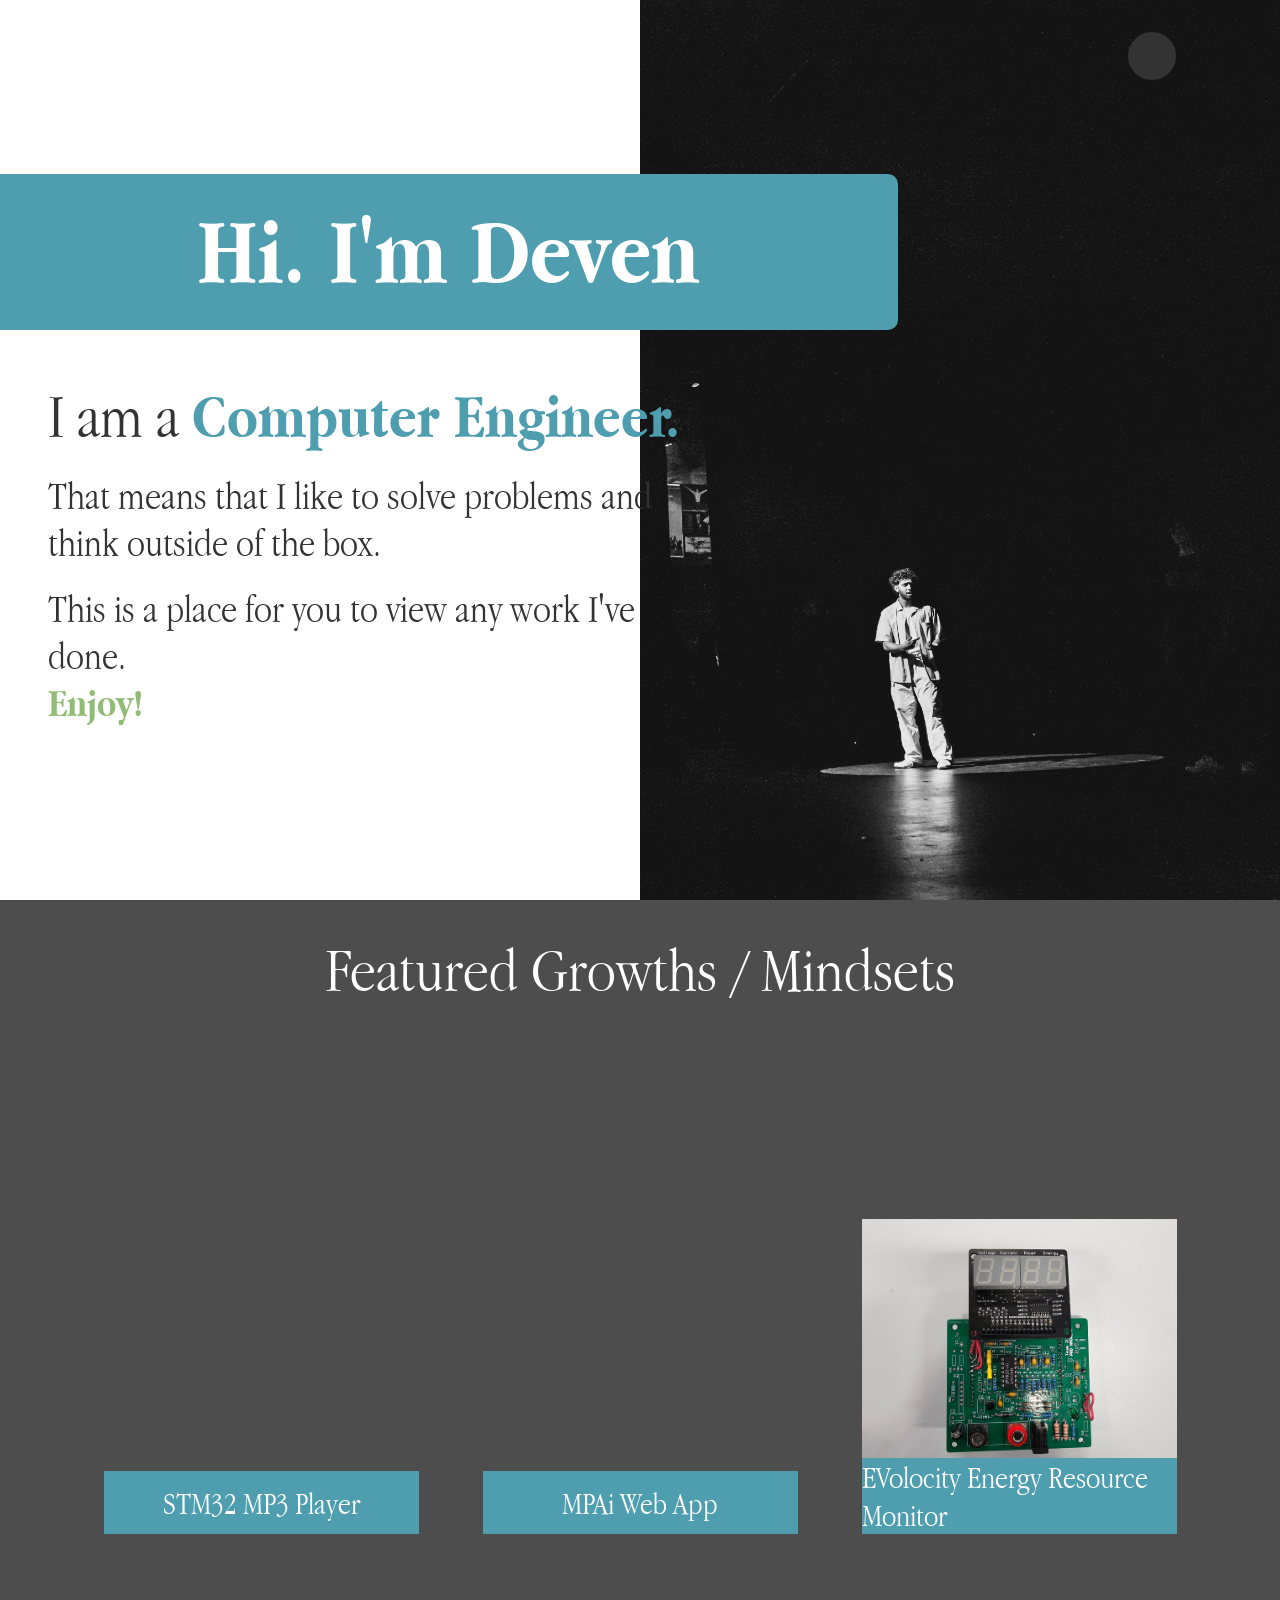
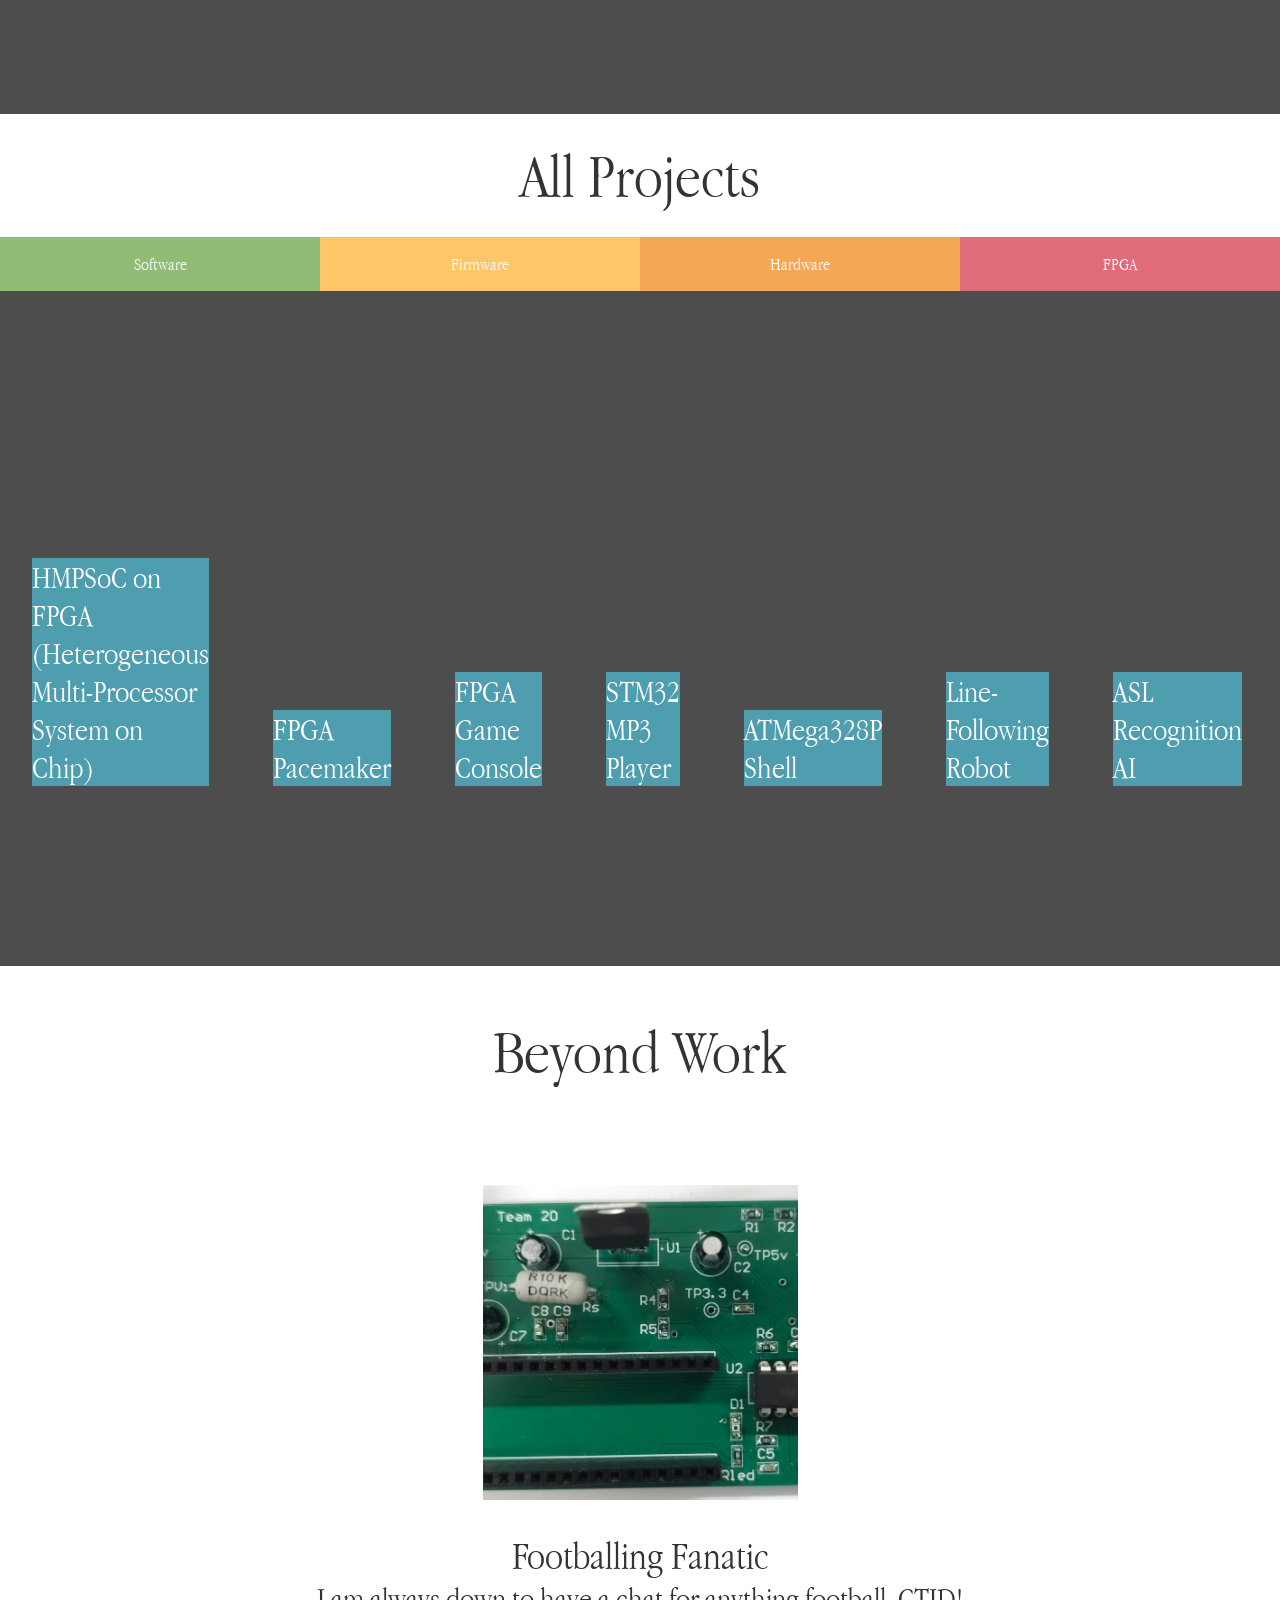
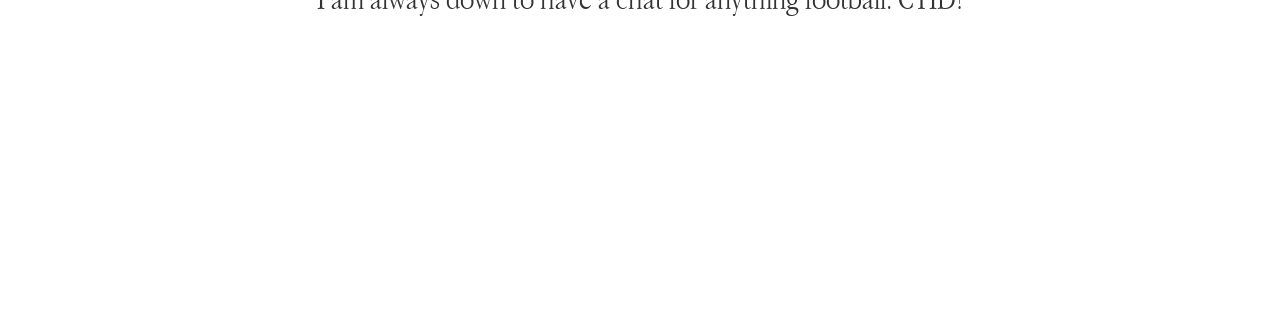
==== commit 98c0f1b8: "more image tests" ====
--- a/index.html
+++ b/index.html
@@ -8,7 +8,6 @@
 
     <!-- Hero Section -->
     <div id="hero-section-div"></div>
-    <div id="bum"></div>
 
 
     <!-- Featured Growth Section -->
--- a/style.css
+++ b/style.css
@@ -50,9 +50,9 @@
   --blue: hsl(191, 38%, 50%);
   --white: hsl(0, 0%, 100%);
   --light-grey: hsl(0, 0%, 80%);
-  --dark-grey: hsl(0, 0%, 20%);
   --grey: hsl(0, 0%, 50%);
-  --black: hsl(0, 0%, 10%);
+  --dark-grey: hsl(0, 0%, 30%);
+  --black: hsl(0, 0%, 20%);
 }
 
 /* Light Mode */
@@ -71,18 +71,18 @@
 
 /* Elements
  ----------------------------------------------------- */
-@media (min-width: 400px) { /* Mobile - Elements */
+@media (min-width: 200px /* Elements - Mobile */) {
   h1 {
-    font-size: clamp(2rem, 5vw, 4rem);
+    font-size: clamp(2rem, 5vw, 3rem);
   }
   h2 {
-  font-size: clamp(1.5rem, 5vw, 3rem);
+  font-size: clamp(1.5rem, 5vw, 2.5rem);
   }
   h3 {
-    font-size: clamp(1.2rem, 5vw, 2.5rem);
+    font-size: clamp(1.2rem, 5vw, 2rem);
   }
   p {
-    font-size: clamp(1.5rem, 5vw, 2.5rem);
+    font-size: clamp(1rem, 5vw, 1.5rem);
   }
   br {
     font-size: clamp(1.5rem, 5vw, 2.5rem);
@@ -97,18 +97,18 @@
     font-weight: 700;
   }
 }
-@media (min-width:1024px) { /* Desktop - Elements */
+@media (min-width:768px /* Elements - Desktop */) {
   h1 {
-    font-size: clamp(3rem, 5vw, 6rem);
+    font-size: clamp(3rem, 5vw, 4rem);
   }
   h2 {
-  font-size: clamp(1.5rem, 5vw, 3rem);
+  font-size: clamp(1.5rem, 5vw, 2.5rem);
   }
   h3 {
-    font-size: clamp(1.2rem, 5vw, 2.5rem);
+    font-size: clamp(1.2rem, 5vw, 2rem);
   }
   p {
-    font-size: clamp(1rem, 5vw, 2rem);
+    font-size: clamp(1rem, 5vw, 1.5rem);
   }
   body {
     background-color: var(--background-color);
@@ -121,14 +121,13 @@
 /* Hero Section
 ----------------------------------------------------- */
 
-@media (min-width: 360px) { /* Mobile - Hero Section */
-
   #hero-section-div {
-    height: 100dvh;
+    min-height: 100vh;
     display:flex;    
-    flex-direction: column;
-  }
-  #hero-container {
+  }
+
+@media (min-width: 200px /* Mobile - Hero Section */) {
+  .hero-container {
     position: relative;
     height: 100vh;
     width: 100%;
@@ -153,7 +152,7 @@
 
     background-image: url("media/images/hero-image.jpg");
     background-size: 220%;
-    background-position: 100% 85%;
+    background-position: 100% 60%;
     /* -webkit-mask-image: linear-gradient(to right, rgba(0,0,0,0) 3%, rgba(0,0,0,.5) 70%); */
     /* mask-image: linear-gradient(to right, rgba(0,0,0,0) 30%, rgba(0,0,0,.5) 70%); */
   }
@@ -171,7 +170,6 @@
     color: var(--white);
     font-size: clamp(2.5rem, 5vw, 5rem);
     font-weight:600;
-    margin-top: 2rem;
   }
 
   .hero-text-container-div {
@@ -206,23 +204,17 @@
   }
 }
 
-@media (min-width: 1024px) { /* Desktop - Hero Section*/
-  #hero-container {
-    position: relative;
-    height: 100vh;
+@media (min-width: 768px /* Desktop - Hero Section*/) {
+  .hero-container {
     width: 100%;
     display: flex;
     flex-direction: row;
-    align-items: stretch;
   }
 
   #hero-title {
-    padding: clamp(1rem, 5vw, 5rem);
-    width: 55%;
-    display: flex;
-    flex: 1;
-    font-size: clamp(3rem, 5vw, 6rem);
-    /* Takes up 1 unit of space */
+    padding: 1.5rem 4.5rem;
+    width: 95%;
+    font-size: clamp(6rem, 4vw, 10rem);
     border-bottom-right-radius: 10px;
     border-top-right-radius: 10px;
     background-color: var(--blue);
@@ -230,18 +222,17 @@
     justify-content: center;
     color: var(--white);
     font-weight: 600;
-    margin-top: 5.5rem;
+    min-height: 0;
+    margin-bottom: 3rem;
+    margin-left: -3rem;
   }
 
   #hero-top {
     height: 45%;
   }
 
-  #hero-bottom {
-    height: 50%;
-    margin-left: 1rem;
-    width: calc(100% - 1rem);
-    /* Subtract the margin from the width */
+  .hero-bottom {
+    max-width: clamp(70%,5vw,55%);
   }
 
   #hero-footer {
@@ -259,7 +250,7 @@
     z-index: -1;
     /* Pushes the image behind the text */
 
-    background-image: url("../media/images/hero-image.jpg");
+    background-image: url("./media/images/hero-image.jpg");
     background-size: 300%;
     background-position: 82% 85%;
     /* -webkit-mask-image: linear-gradient(to right, rgba(0,0,0,0) 3%, rgba(0,0,0,.5) 70%); */
@@ -285,11 +276,10 @@
     right: 0;
     /* Anchor to the right */
     width: 100%;
-    /* Cover the container */
     height: 100%;
-    background-image: url('/media/images/hero-image.jpg');
-    background-size: cover;
-    background-position: 82% 85%;
+    background-image: url('../media/images/hero-image.jpg');
+    background-size: 125%;
+    background-position: 70% 90%;
 
     /* This creates a fade effect from left (transparent) to right (visible) */
     /* This ensures the image doesn't muddy the text on the left */
@@ -303,8 +293,8 @@
     height: 100%;
     display: flex;
     flex-direction: column;
-    justify-content: space-around;
-    /* Distributes your text blocks */
+    justify-content: center;
+    padding: clamp(1rem, 4vw, 3rem);
     max-width: 100%;
     /* Keeps text from stretching into the image too far */
   }
@@ -313,7 +303,7 @@
     background-color: var(--blue);
     color: white;
     display: inline-block;
-    padding: 1rem 2rem;
+    padding: 1rem 1rem;
     border-radius: 0 10px 10px 0;
   }
 }
@@ -322,7 +312,7 @@
  ----------------------------------------------------- */
 @media (min-width: 400px) {
 }
-@media (min-width: 1024px) {} /* Desktop */
+@media (min-width: 768px) {} /* Desktop */
 
 #featured-projects-container {
     height: 75vh;
@@ -346,13 +336,12 @@
   background-size: cover;
   position: relative;
   cursor: pointer;
-  marg
-    :2rem;
+  margin: 2rem;
 }
 
 .featured-card-image {
   content:"";
-  flex:1;
+  flex:4;
   background-size: cover;
   background-position: center;
   width: 100%;
@@ -364,6 +353,11 @@
   align-items:center;
   background-color: var(--blue);
   color:white;
+}
+
+.featured-card-tag {
+  display:flex;
+  flex:1;
 }
 
   /* All Projects
